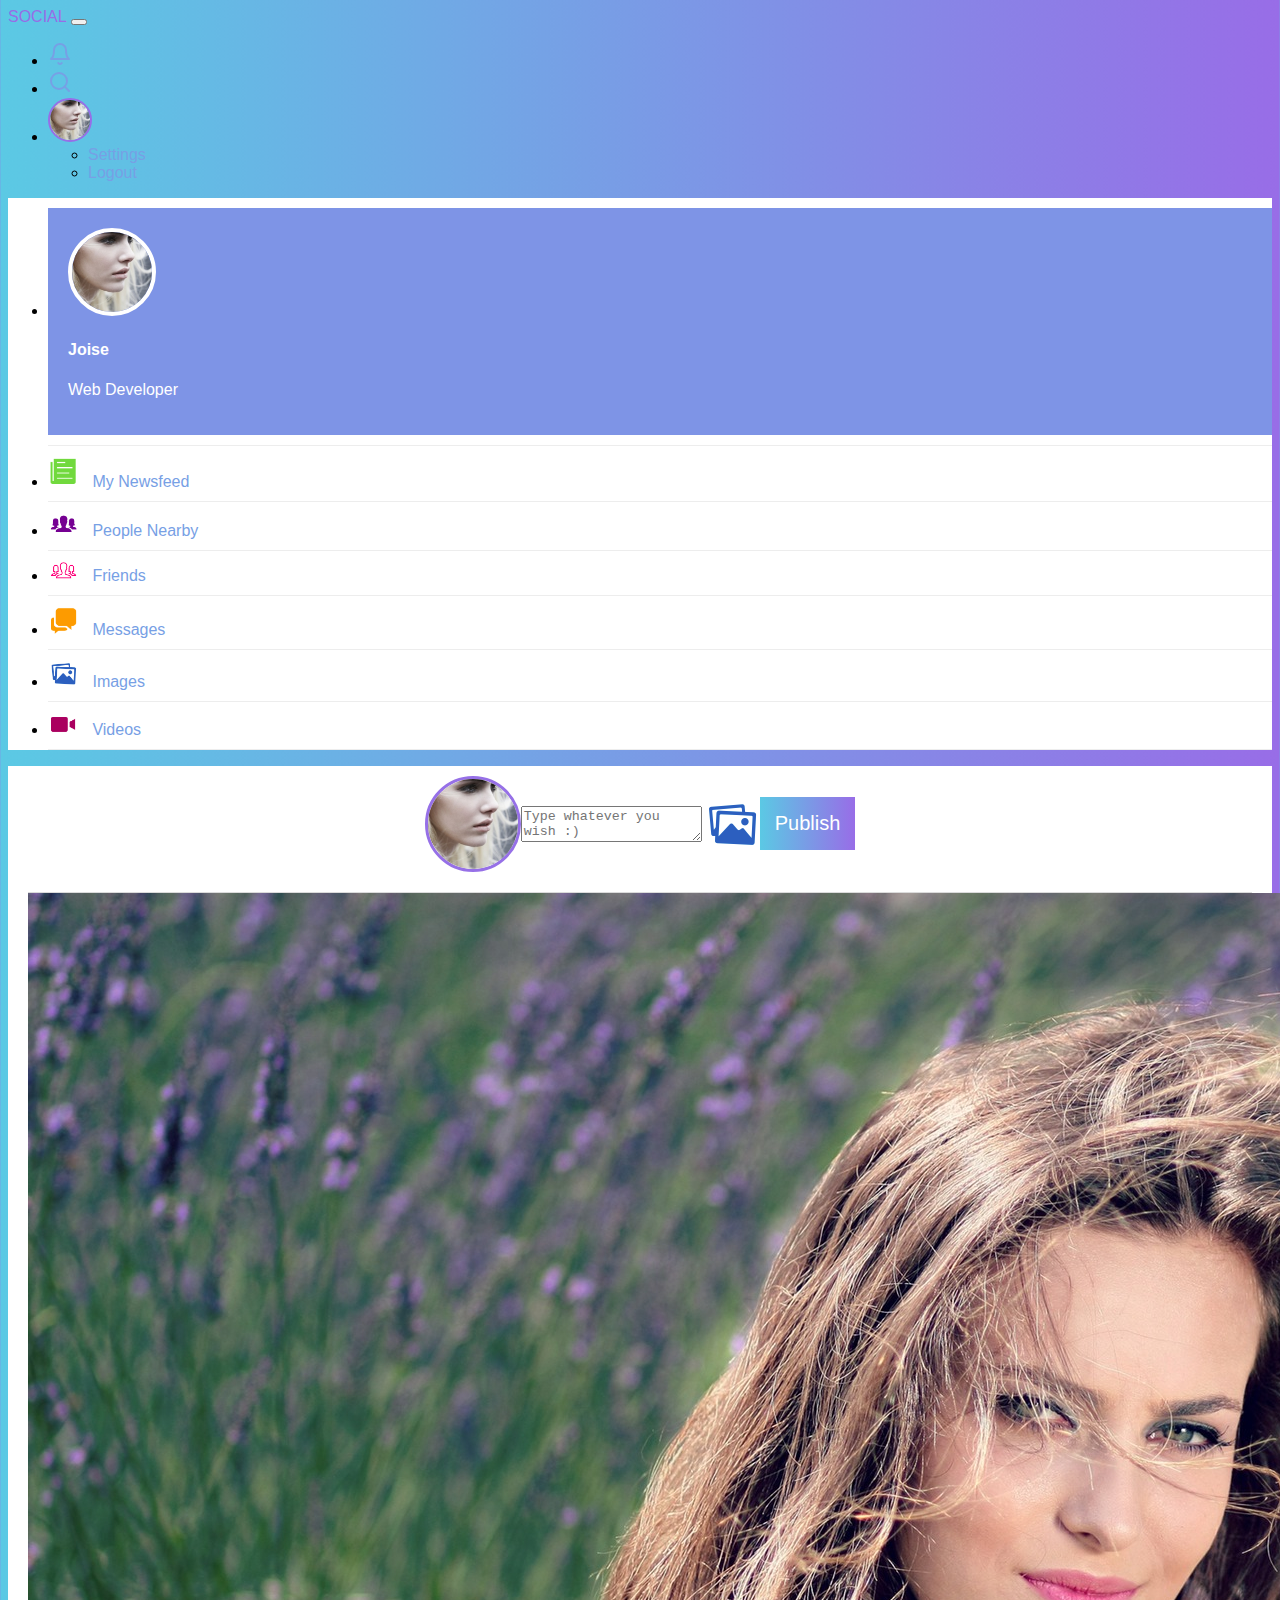
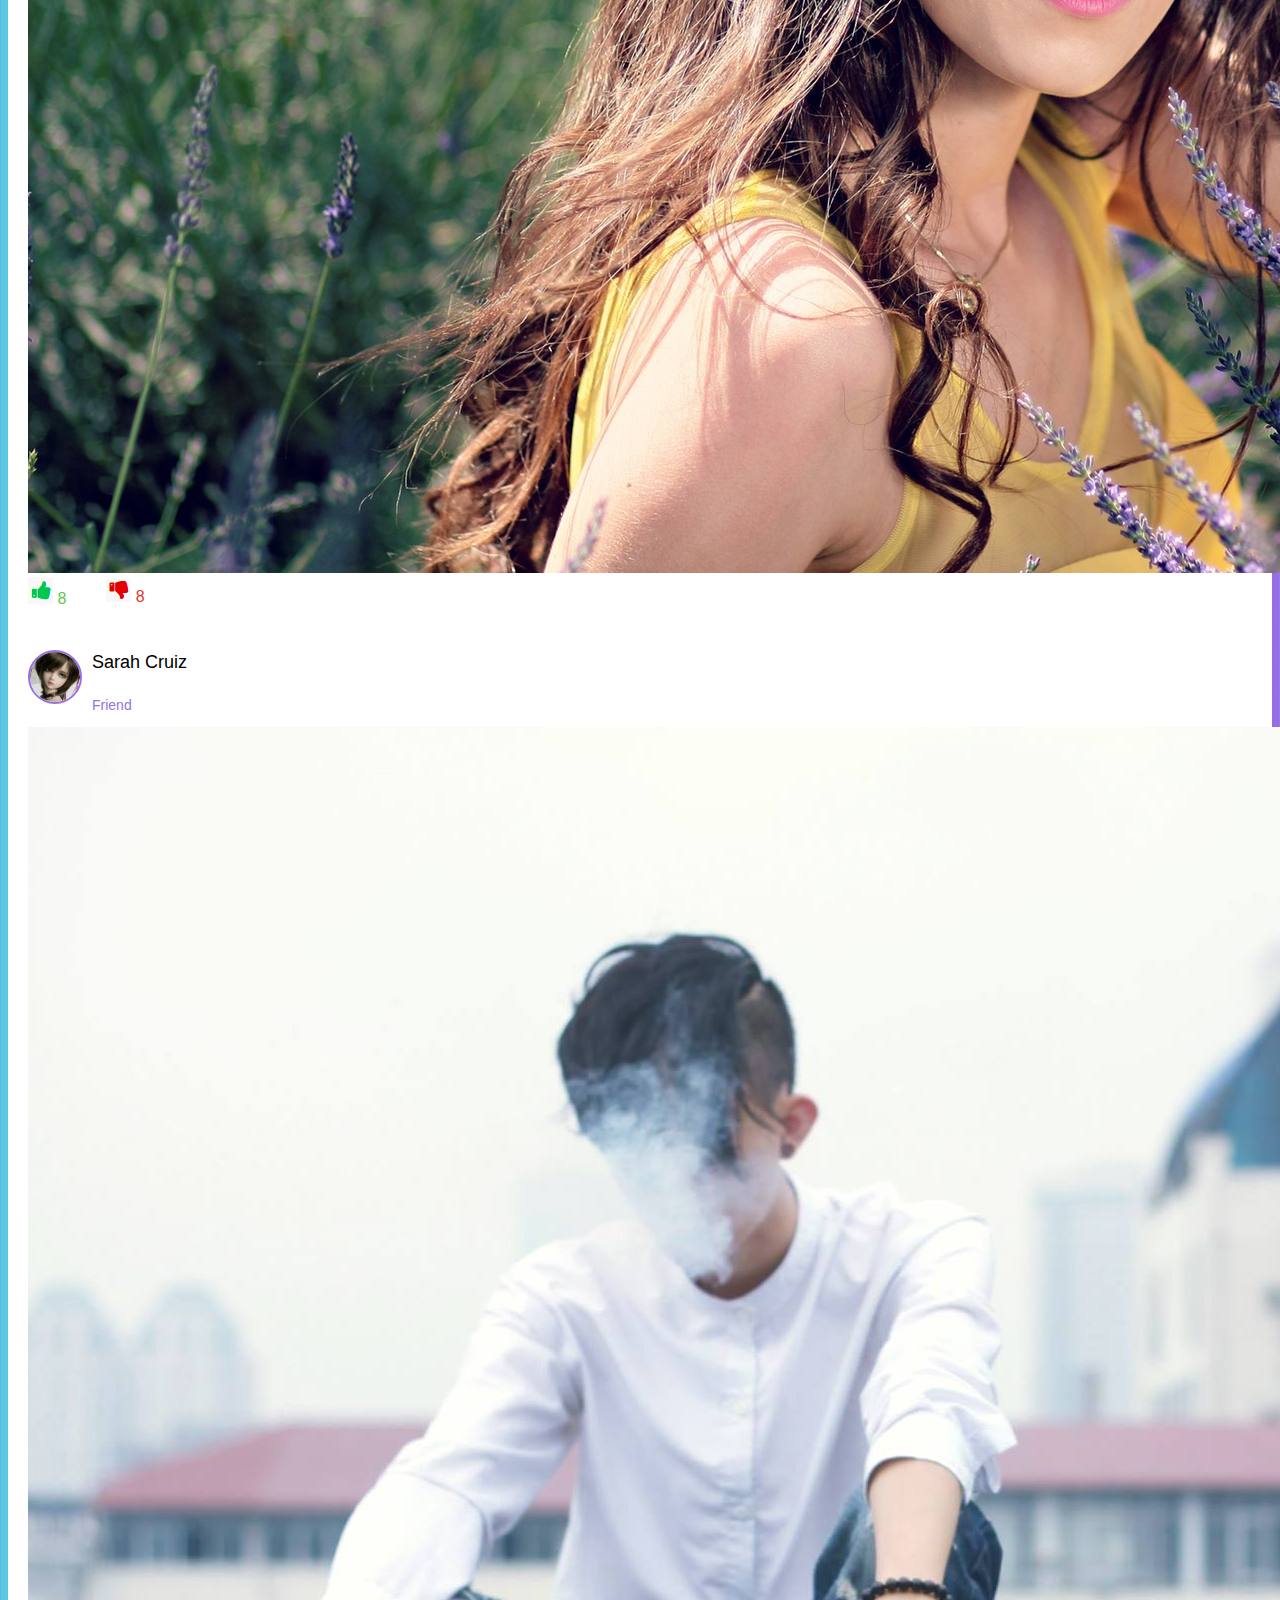
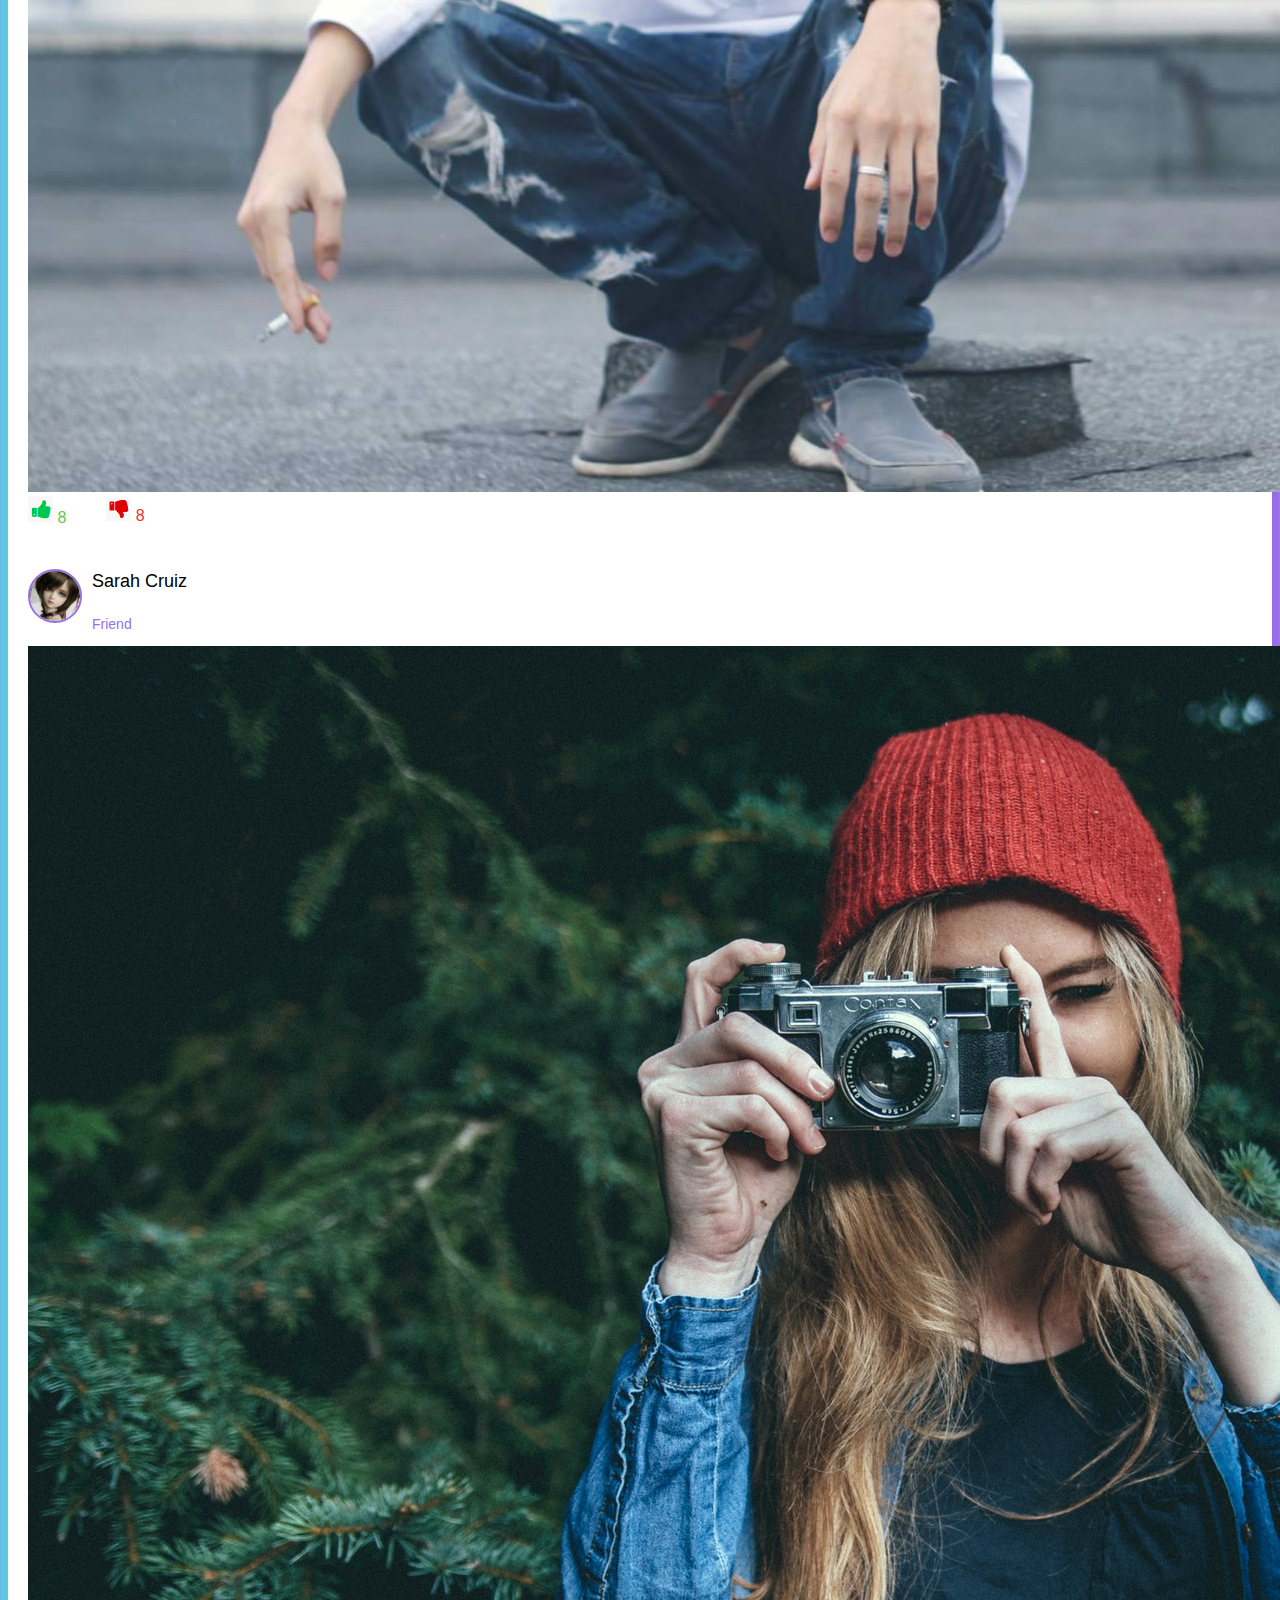
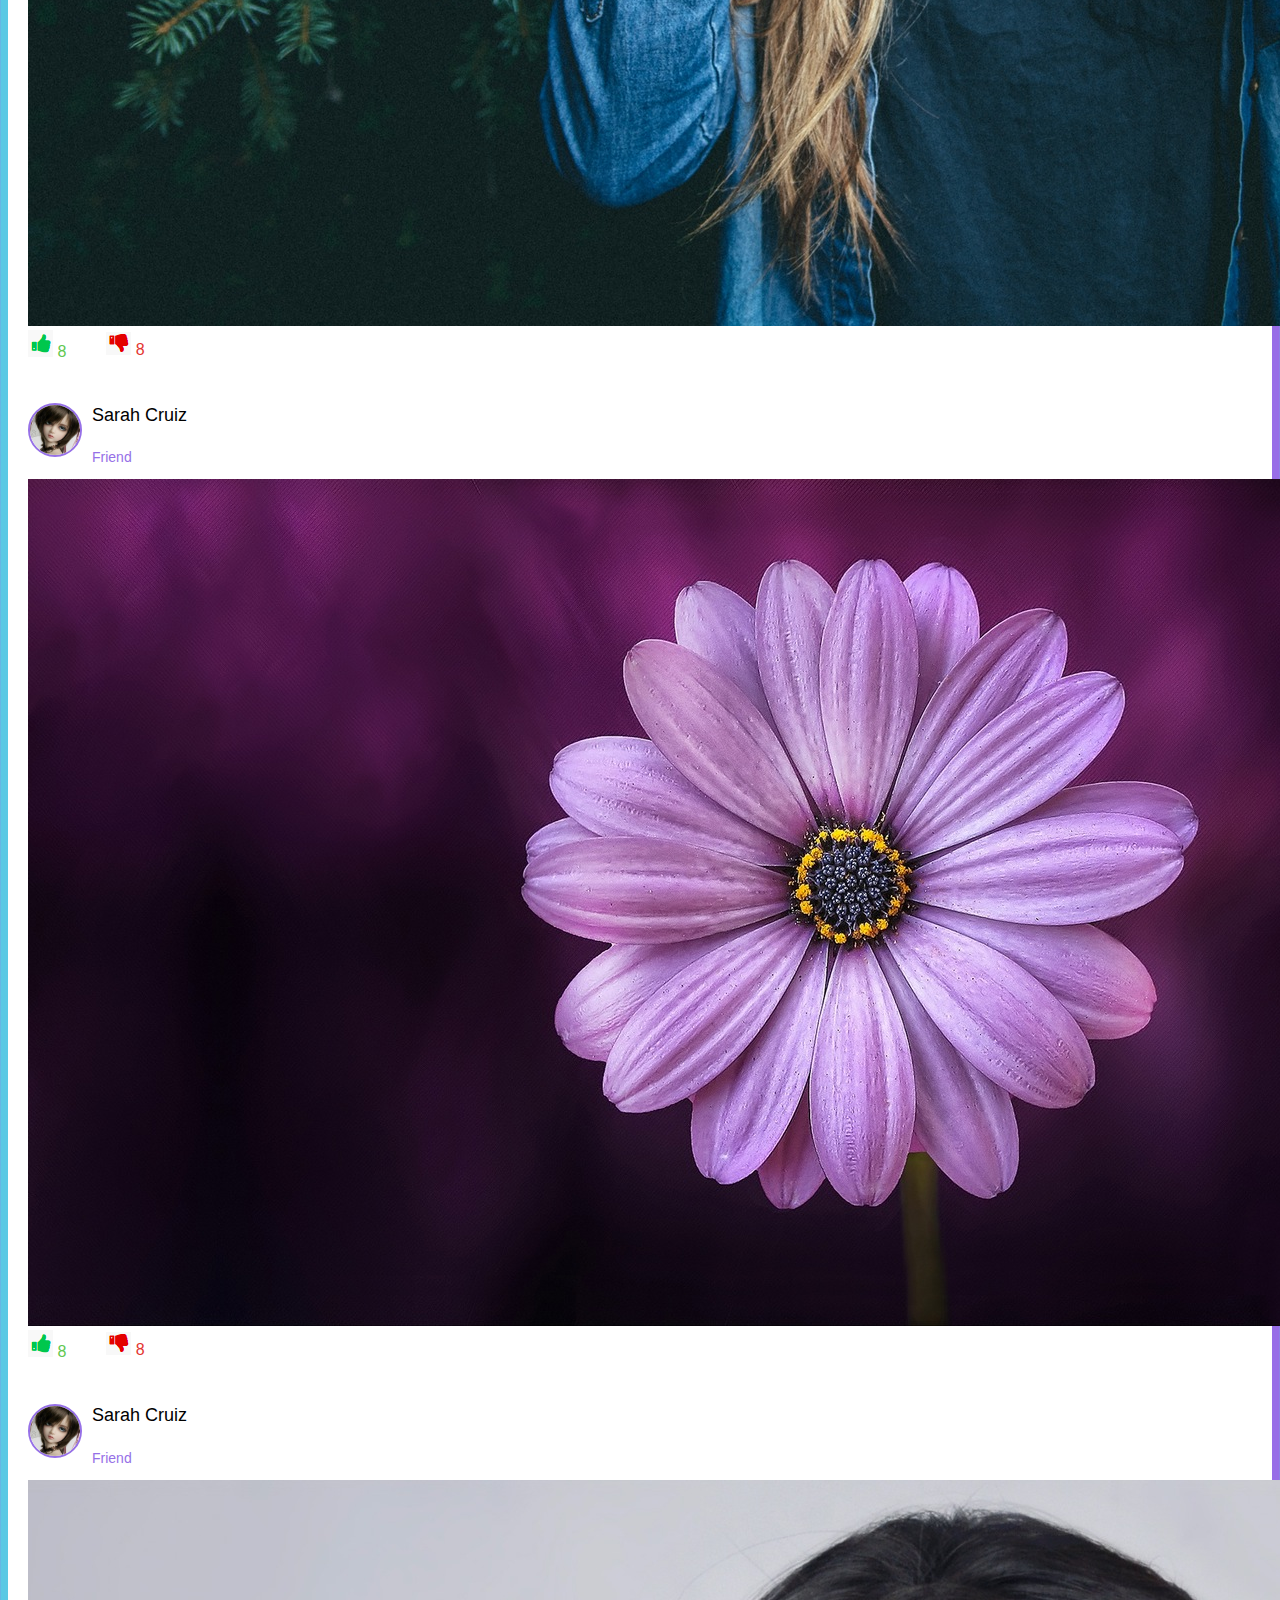
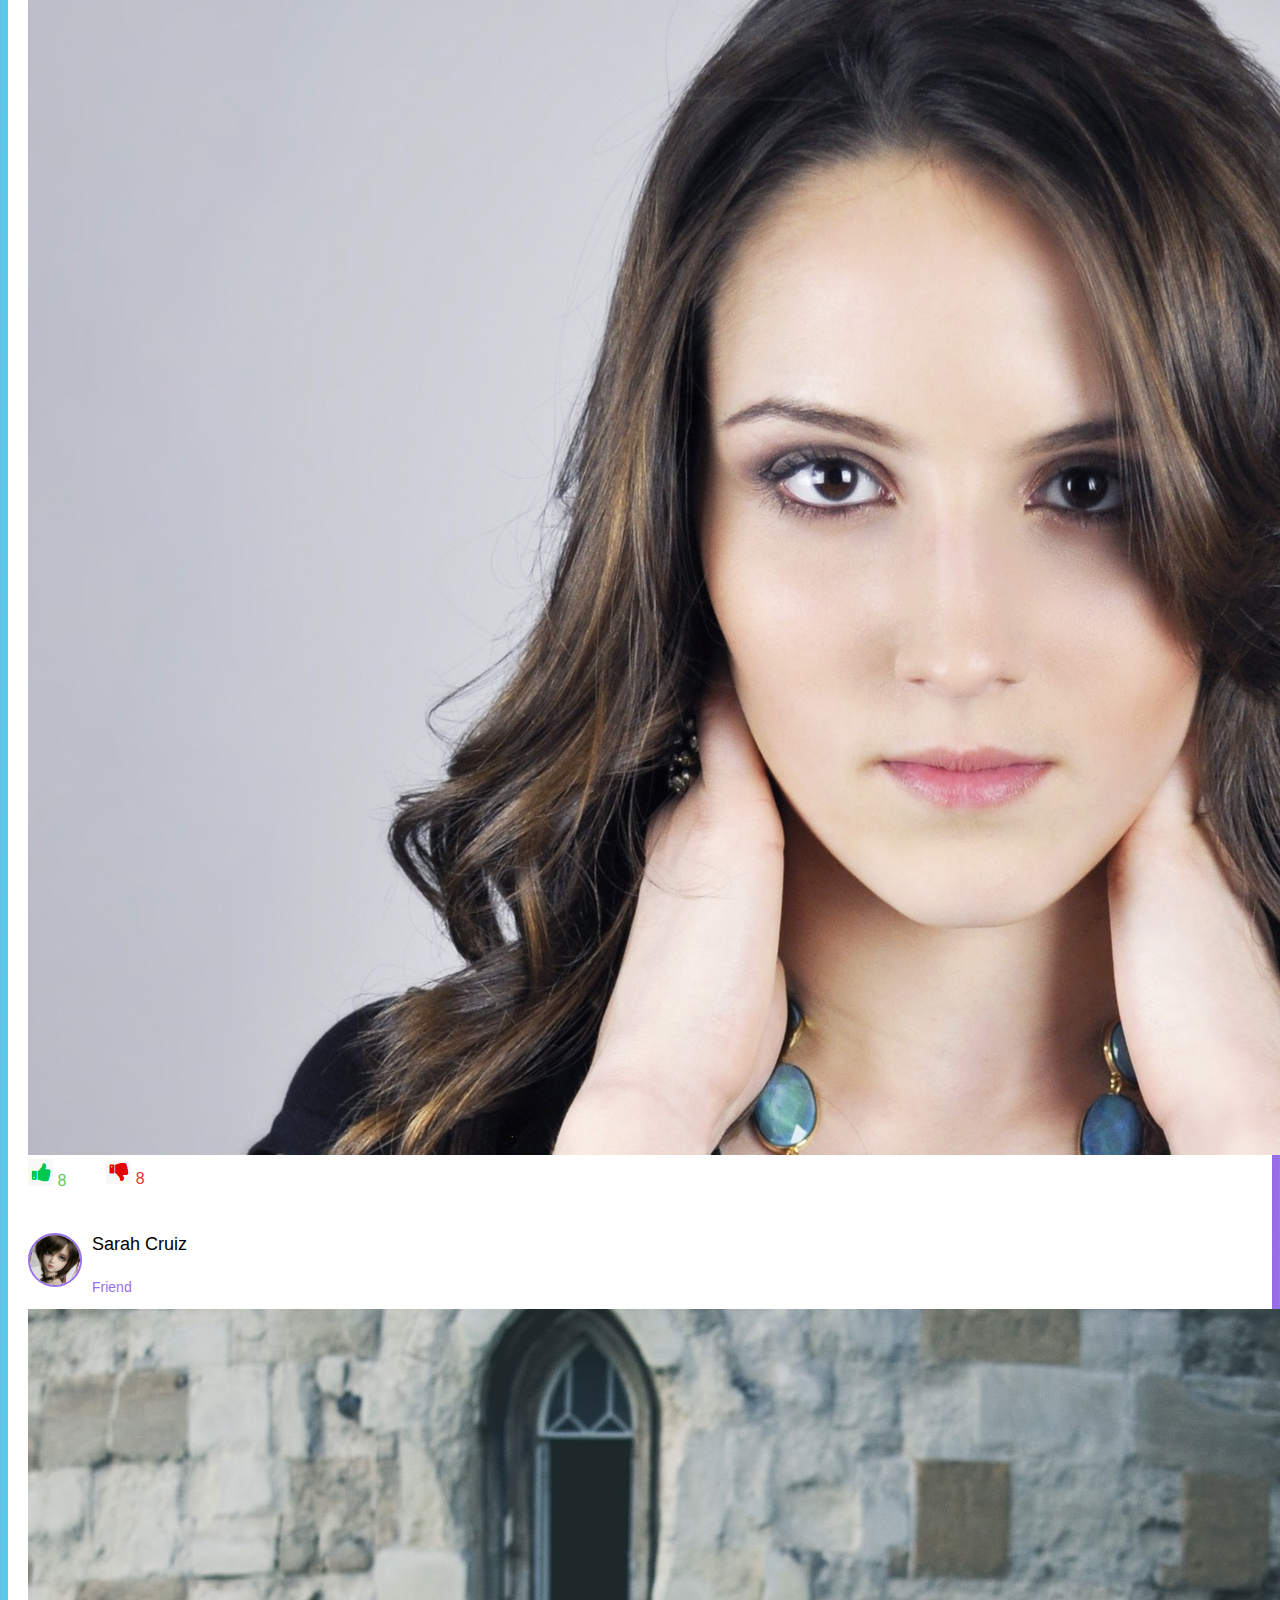
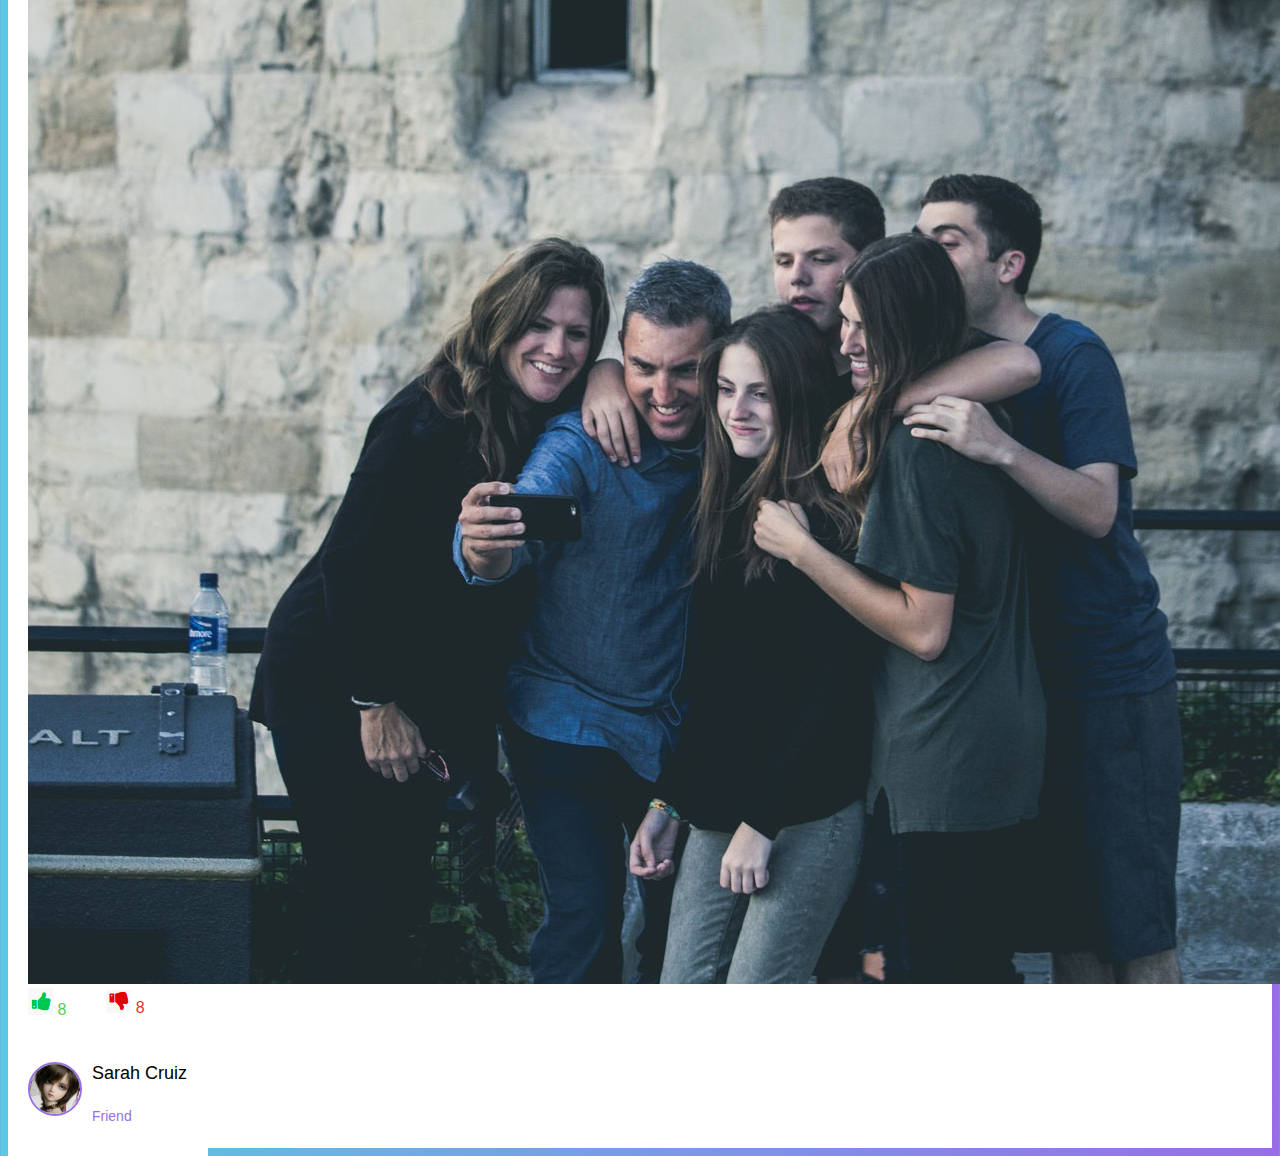
==== index.html @ 883dfa6e "Design part is completed" ====
<!DOCTYPE html>
<html lang="en">
  <head>
    <meta charset="UTF-8" />
    <meta http-equiv="X-UA-Compatible" content="IE=edge" />
    <meta name="viewport" content="width=device-width, initial-scale=1.0" />
    <title>Social Media App || Landing Page</title>
    <link
      href="https://cdn.jsdelivr.net/npm/bootstrap@5.0.2/dist/css/bootstrap.min.css"
      rel="stylesheet"
      integrity="sha384-EVSTQN3/azprG1Anm3QDgpJLIm9Nao0Yz1ztcQTwFspd3yD65VohhpuuCOmLASjC"
      crossorigin="anonymous"
    />
    <link rel="stylesheet" href="./css/styles.css" />
  </head>
  <body id="timeline">
    <!-- ========================= -->
    <!-- NAVBAR STARTS -->
    <!-- ========================= -->
    <nav class="navbar navbar-expand-lg navbar-light bg-light">
      <div class="container">
        <a class="navbar-brand" href="#">SOCIAL</a>
        <button
          class="navbar-toggler"
          type="button"
          data-bs-toggle="collapse"
          data-bs-target="#navbarNav"
          aria-controls="navbarNav"
          aria-expanded="false"
          aria-label="Toggle navigation"
        >
          <span class="navbar-toggler-icon"></span>
        </button>
        <div
          class="collapse navbar-collapse justify-content-end"
          id="navbarNav"
        >
          <ul class="navbar-nav align-items-center">
            <li class="nav-item">
              <a class="nav-link active" aria-current="page" href="#">
                <svg
                  xmlns="http://www.w3.org/2000/svg"
                  width="24"
                  height="24"
                  viewBox="0 0 24 24"
                  fill="none"
                  stroke="currentColor"
                  stroke-width="2"
                  stroke-linecap="round"
                  stroke-linejoin="round"
                  class="feather feather-bell"
                >
                  <path d="M18 8A6 6 0 0 0 6 8c0 7-3 9-3 9h18s-3-2-3-9"></path>
                  <path d="M13.73 21a2 2 0 0 1-3.46 0"></path>
                </svg>
              </a>
            </li>
            <li class="nav-item">
              <a class="nav-link active" aria-current="page" href="#">
                <svg
                  xmlns="http://www.w3.org/2000/svg"
                  width="24"
                  height="24"
                  viewBox="0 0 24 24"
                  fill="none"
                  stroke="currentColor"
                  stroke-width="2"
                  stroke-linecap="round"
                  stroke-linejoin="round"
                  class="feather feather-search"
                >
                  <circle cx="11" cy="11" r="8"></circle>
                  <line x1="21" y1="21" x2="16.65" y2="16.65"></line>
                </svg>
              </a>
            </li>
            <li class="nav-item dropdown">
              <a
                class="nav-link"
                href="#"
                id="navbarDropdown"
                role="button"
                data-bs-toggle="dropdown"
                aria-expanded="false"
              >
                <img src="./img/user-1.jpg" alt="" class="nav-user-img">
              </a>
              <ul class="dropdown-menu" aria-labelledby="navbarDropdown">
                <li><a class="dropdown-item" href="#">Settings</a></li>
                <li><a class="dropdown-item" href="./login.html">Logout</a></li>
              </ul>
            </li>
          </ul>
        </div>
      </div>
    </nav>
    <!-- ========================= -->
    <!-- NAVBAR ENDS -->
    <!-- ========================= -->
    <div class="container mt-3">
      <div class="row">
        <div class="col-md-3">
          <!-- ========================= -->
          <!-- SIDEBAR STARTS -->
          <!-- ========================= -->
          <div class="sidebar">
            <ul class="nav flex-column">
              <li class="nav-item pt-0">
                <div class="user-info d-flex">
                  <img src="./img/user-1.jpg" alt="" />
                  <div class="details">
                    <h4 class="name">Joise</h4>
                    <p class="subtitle">Web Developer</p>
                  </div>
                </div>
              </li>
              <li class="nav-item">
                <a class="nav-link" aria-current="page" href="#">
                  <img src="./img/menu.png" alt="" />
                  My Newsfeed
                </a>
              </li>
              <li class="nav-item">
                <a class="nav-link" aria-current="page" href="#">
                  <img src="./img/near.png" alt="" />
                  People Nearby
                </a>
              </li>
              <li class="nav-item">
                <a class="nav-link" aria-current="page" href="#">
                  <img src="./img/friends.png" alt="" />
                  Friends
                </a>
              </li>
              <li class="nav-item">
                <a class="nav-link" aria-current="page" href="#">
                  <img src="./img/chat.png" alt="" />
                  Messages
                </a>
              </li>
              <li class="nav-item">
                <a class="nav-link" aria-current="page" href="#">
                  <img src="./img/photos.png" alt="" />
                  Images
                </a>
              </li>
              <li class="nav-item">
                <a class="nav-link" aria-current="page" href="#">
                  <img src="./img/videos.png" alt="" />
                  Videos
                </a>
              </li>
            </ul>
          </div>
          <!-- ========================= -->
          <!-- SIDEBAR ENDS -->
          <!-- ========================= -->
        </div>
        <div class="col-md-6">
          <!-- ========================= -->
          <!-- TIMELINE STARTS -->
          <!-- ========================= -->
          <div class="timeline">
            <div class="row">
              <div class="col-12">
                <form class="post-form">
                  <div class="user-info-outer">
                    <img src="./img/user-1.jpg" alt="" class="user-image" />
                    <textarea
                      name="post-message"
                      class="form-control mx-3"
                      placeholder="Type whatever you wish :)"
                    ></textarea>
                    <img src="./img/photos.png" alt="" class="me-3" />
                    <a href="#" class="btn btn-global rounded-pill">Publish</a>
                  </div>
                </form>
              </div>
            </div>
            <div class="row">
              <div class="col-12 col-sm-6">
                <div class="card mt-4">
                  <img src="./img/1.jpg" class="card-img-top" alt="..." />
                  <div class="card-body">
                    <div class="top">
                      <div class="likes">
                        <img src="./img/like.png" alt="" />
                        <span>8</span>
                      </div>
                      <div class="dislikes">
                        <img src="./img/dislike.png" alt="" />
                        <span>8</span>
                      </div>
                    </div>
                    <div class="inner">
                      <img src="./img/user-2.jpg" alt="" class="user-image" />
                      <div class="user-details">
                        <h4 class="name mb-0">Sarah Cruiz</h4>
                        <p class="mb-0">Friend</p>
                      </div>
                    </div>
                  </div>
                </div>
              </div>
              <div class="col-12 col-sm-6">
                <div class="card mt-4">
                  <img src="./img/2.jpg" class="card-img-top" alt="..." />
                  <div class="card-body">
                    <div class="top">
                      <div class="likes">
                        <img src="./img/like.png" alt="" />
                        <span>8</span>
                      </div>
                      <div class="dislikes">
                        <img src="./img/dislike.png" alt="" />
                        <span>8</span>
                      </div>
                    </div>
                    <div class="inner">
                      <img src="./img/user-2.jpg" alt="" class="user-image" />
                      <div class="user-details">
                        <h4 class="name mb-0">Sarah Cruiz</h4>
                        <p class="mb-0">Friend</p>
                      </div>
                    </div>
                  </div>
                </div>
              </div>
              <div class="col-12 col-sm-6">
                <div class="card mt-4">
                  <img src="./img/3.jpg" class="card-img-top" alt="..." />
                  <div class="card-body">
                    <div class="top">
                      <div class="likes">
                        <img src="./img/like.png" alt="" />
                        <span>8</span>
                      </div>
                      <div class="dislikes">
                        <img src="./img/dislike.png" alt="" />
                        <span>8</span>
                      </div>
                    </div>
                    <div class="inner">
                      <img src="./img/user-2.jpg" alt="" class="user-image" />
                      <div class="user-details">
                        <h4 class="name mb-0">Sarah Cruiz</h4>
                        <p class="mb-0">Friend</p>
                      </div>
                    </div>
                  </div>
                </div>
              </div>
              <div class="col-12 col-sm-6">
                <div class="card mt-4">
                  <img src="./img/4.jpg" class="card-img-top" alt="..." />
                  <div class="card-body">
                    <div class="top">
                      <div class="likes">
                        <img src="./img/like.png" alt="" />
                        <span>8</span>
                      </div>
                      <div class="dislikes">
                        <img src="./img/dislike.png" alt="" />
                        <span>8</span>
                      </div>
                    </div>
                    <div class="inner">
                      <img src="./img/user-2.jpg" alt="" class="user-image" />
                      <div class="user-details">
                        <h4 class="name mb-0">Sarah Cruiz</h4>
                        <p class="mb-0">Friend</p>
                      </div>
                    </div>
                  </div>
                </div>
              </div>
              <div class="col-12 col-sm-6">
                <div class="card mt-4">
                  <img src="./img/5.jpg" class="card-img-top" alt="..." />
                  <div class="card-body">
                    <div class="top">
                      <div class="likes">
                        <img src="./img/like.png" alt="" />
                        <span>8</span>
                      </div>
                      <div class="dislikes">
                        <img src="./img/dislike.png" alt="" />
                        <span>8</span>
                      </div>
                    </div>
                    <div class="inner">
                      <img src="./img/user-2.jpg" alt="" class="user-image" />
                      <div class="user-details">
                        <h4 class="name mb-0">Sarah Cruiz</h4>
                        <p class="mb-0">Friend</p>
                      </div>
                    </div>
                  </div>
                </div>
              </div>
              <div class="col-12 col-sm-6">
                <div class="card mt-4">
                  <img src="./img/6.jpg" class="card-img-top" alt="..." />
                  <div class="card-body">
                    <div class="top">
                      <div class="likes">
                        <img src="./img/like.png" alt="" />
                        <span>8</span>
                      </div>
                      <div class="dislikes">
                        <img src="./img/dislike.png" alt="" />
                        <span>8</span>
                      </div>
                    </div>
                    <div class="inner">
                      <img src="./img/user-2.jpg" alt="" class="user-image" />
                      <div class="user-details">
                        <h4 class="name mb-0">Sarah Cruiz</h4>
                        <p class="mb-0">Friend</p>
                      </div>
                    </div>
                  </div>
                </div>
              </div>
            </div>
          </div>
          <!-- ========================= -->
          <!-- SIDEBAR ENDS -->
          <!-- ========================= -->
        </div>
        <div class="col-md-3 bg-white">
          <!-- ========================= -->
          <!-- FOLLOW STARTS -->
          <!-- ========================= -->
          <div class="follow">
            <div class="follow-user mb-4">
              <img src="./img/user-3.jpg" alt="" class="user-image" />
              <div class="user-details">
                <h4 class="name mb-0">Diana Amber</h4>
                <p class="mb-0">Add Friend</p>
              </div>
            </div>
            <div class="follow-user mb-4">
              <img src="./img/user-4.jpg" alt="" class="user-image" />
              <div class="user-details">
                <h4 class="name mb-0">Cris Haris</h4>
                <p class="mb-0">Add Friend</p>
              </div>
            </div>
            <div class="follow-user mb-4">
              <img src="./img/user-5.jpg" alt="" class="user-image" />
              <div class="user-details">
                <h4 class="name mb-0">Brian Walton</h4>
                <p class="mb-0">Add Friend</p>
              </div>
            </div>
            <div class="follow-user mb-4">
              <img src="./img/user-6.jpg" alt="" class="user-image" />
              <div class="user-details">
                <h4 class="name mb-0">Olivia Steward</h4>
                <p class="mb-0">Add Friend</p>
              </div>
            </div>
            <div class="follow-user mb-4">
              <img src="./img/user-7.jpg" alt="" class="user-image" />
              <div class="user-details">
                <h4 class="name mb-0">Sophia Page</h4>
                <p class="mb-0">Add Friend</p>
              </div>
            </div>
          </div>
          <!-- ========================= -->
          <!-- FOLLOW ENDS -->
          <!-- ========================= -->
        </div>
      </div>
    </div>

    <script src="https://cdn.jsdelivr.net/npm/bootstrap@5.0.2/dist/js/bootstrap.bundle.min.js" integrity="sha384-MrcW6ZMFYlzcLA8Nl+NtUVF0sA7MsXsP1UyJoMp4YLEuNSfAP+JcXn/tWtIaxVXM" crossorigin="anonymous"></script>
  </body>
</html>
---- css/styles.css ----
/* ================================= */
/* GLOBAL STYLES STARTS */
/* ================================= */

html,
body {
  font-family: "Poppins", sans-serif;
  scroll-behavior: smooth;
}

h1,
h2,
h3,
h4,
h5,
h6 {
  font-family: "Poppins", sans-serif;
  font-weight: 600;
}

a {
  color: #77a0e5;
  font-family: "Poppins", sans-serif;
  text-decoration: none;
}

.btn-global {
  background-image: linear-gradient(to right, #5bc9e4, #986de7);
  color: #fff;
  border: none;
  padding: 15px;
  font-size: 20px;
  border-radius: 0;
  transition: ease-in-out all 0.5s;
}

.form-heading {
  font-size: 30px;
}

.border-custom {
  border: none;
  border-bottom: 1px solid;
}

input,
textarea {
  outline: none;
  box-shadow: none !important;
}

input:focus {
  outline: none !important;
}

/* ================================= */
/* NAVBAR STYLES STARTS */
/* ================================= */

.nav-user-img {
  max-width: 40px;
  border: 2px solid #976ee7;
  border-radius: 100%;
}

.navbar-light .navbar-brand {
  color: rgb(151 109 231);
}

/* ================================= */
/* LOGIN AND SIGNUP PAGE STYLES STARTS */
/* ================================= */

#login,
#signup,
#timeline {
  background-image: linear-gradient(to right, #5bc9e4, #986de7);
  min-height: 100vh;
}

#login .login-form,
#signup .signup-form {
  display: flex;
  width: 100%;
  justify-content: center;
  align-items: center;
  min-height: 100vh;
}

#login .login-form .form-inner,
#signup .signup-form .form-inner {
  width: 100%;
}

/* ================================= */
/* TIMELINE PAGE STYLES STARTS */
/* ================================= */

#timeline .sidebar {
  background-color: #fff;
}

#timeline .sidebar .nav-item img {
  max-width: 30px;
  margin-right: 10px;
}

#timeline .sidebar .nav-item {
  border-bottom: 1px solid #ededed;
  padding: 10px 0;
}

#timeline .sidebar .nav-item .user-info {
  justify-content: center;
  color: #fff;
  background: #7e94e6;
  padding: 20px;
  align-items: center;
}

#timeline .sidebar .nav-item .user-info img {
  min-width: 80px;
  min-height: 80px;
  border-radius: 100%;
  border: 4px solid #fff;
}

#timeline .timeline {
  background: #fff;
  padding: 10px 20px;
}

#timeline .timeline .user-info-outer {
  display: flex;
  justify-content: center;
  align-items: center;
}

#timeline .timeline .post-form {
  padding-bottom: 20px;
  border-bottom: 1px solid #dbdbdb;
}

#timeline .timeline .post-form .user-image {
  max-width: 90px;
  max-height: 90px;
  border-radius: 100%;
  border: 3px solid #9670e7;
}

#timeline .timeline .post-form textarea {
  max-height: 50px;
}

#timeline .timeline .card .card-body .top {
  display: flex;
  align-items: center;
  margin-bottom: 20px;
}

#timeline .timeline .card .card-body .top .likes {
  margin-right: 40px;
  color: #61c84f;
}

#timeline .timeline .card .card-body .top .dislikes {
  color: #e43631;
}

#timeline .timeline .card .card-body .inner {
  display: flex;
  align-items: center;
}

#timeline .timeline .card .card-body img.user-image {
  max-width: 50px;
  max-height: 50px;
  border-radius: 100%;
  border: 2px solid #9670e7;
  margin-right: 10px;
}

#timeline .timeline .card .card-body .user-details .name {
  font-size: 18px;
  font-weight: 500;
}

#timeline .timeline .card .card-body .user-details p {
  font-size: 14px;
  font-weight: 500;
  color: #9670e7;
}

#timeline .follow {
  background: #fff;
  padding: 20px 10px;
  position: fixed;
  min-height: 100vh;
}

#timeline .follow .follow-user {
  display: flex;
  align-items: center;
}

#timeline .follow .follow-user img.user-image {
  max-width: 50px;
  max-height: 50px;
  border-radius: 100%;
  border: 2px solid #9670e7;
  margin-right: 10px;
}

#timeline .follow .follow-user .name {
  font-size: 18px;
  font-weight: 500;
}

#timeline .follow .follow-user p {
  font-size: 14px;
  font-weight: 500;
  color: #9670e7;
  cursor: pointer;
}
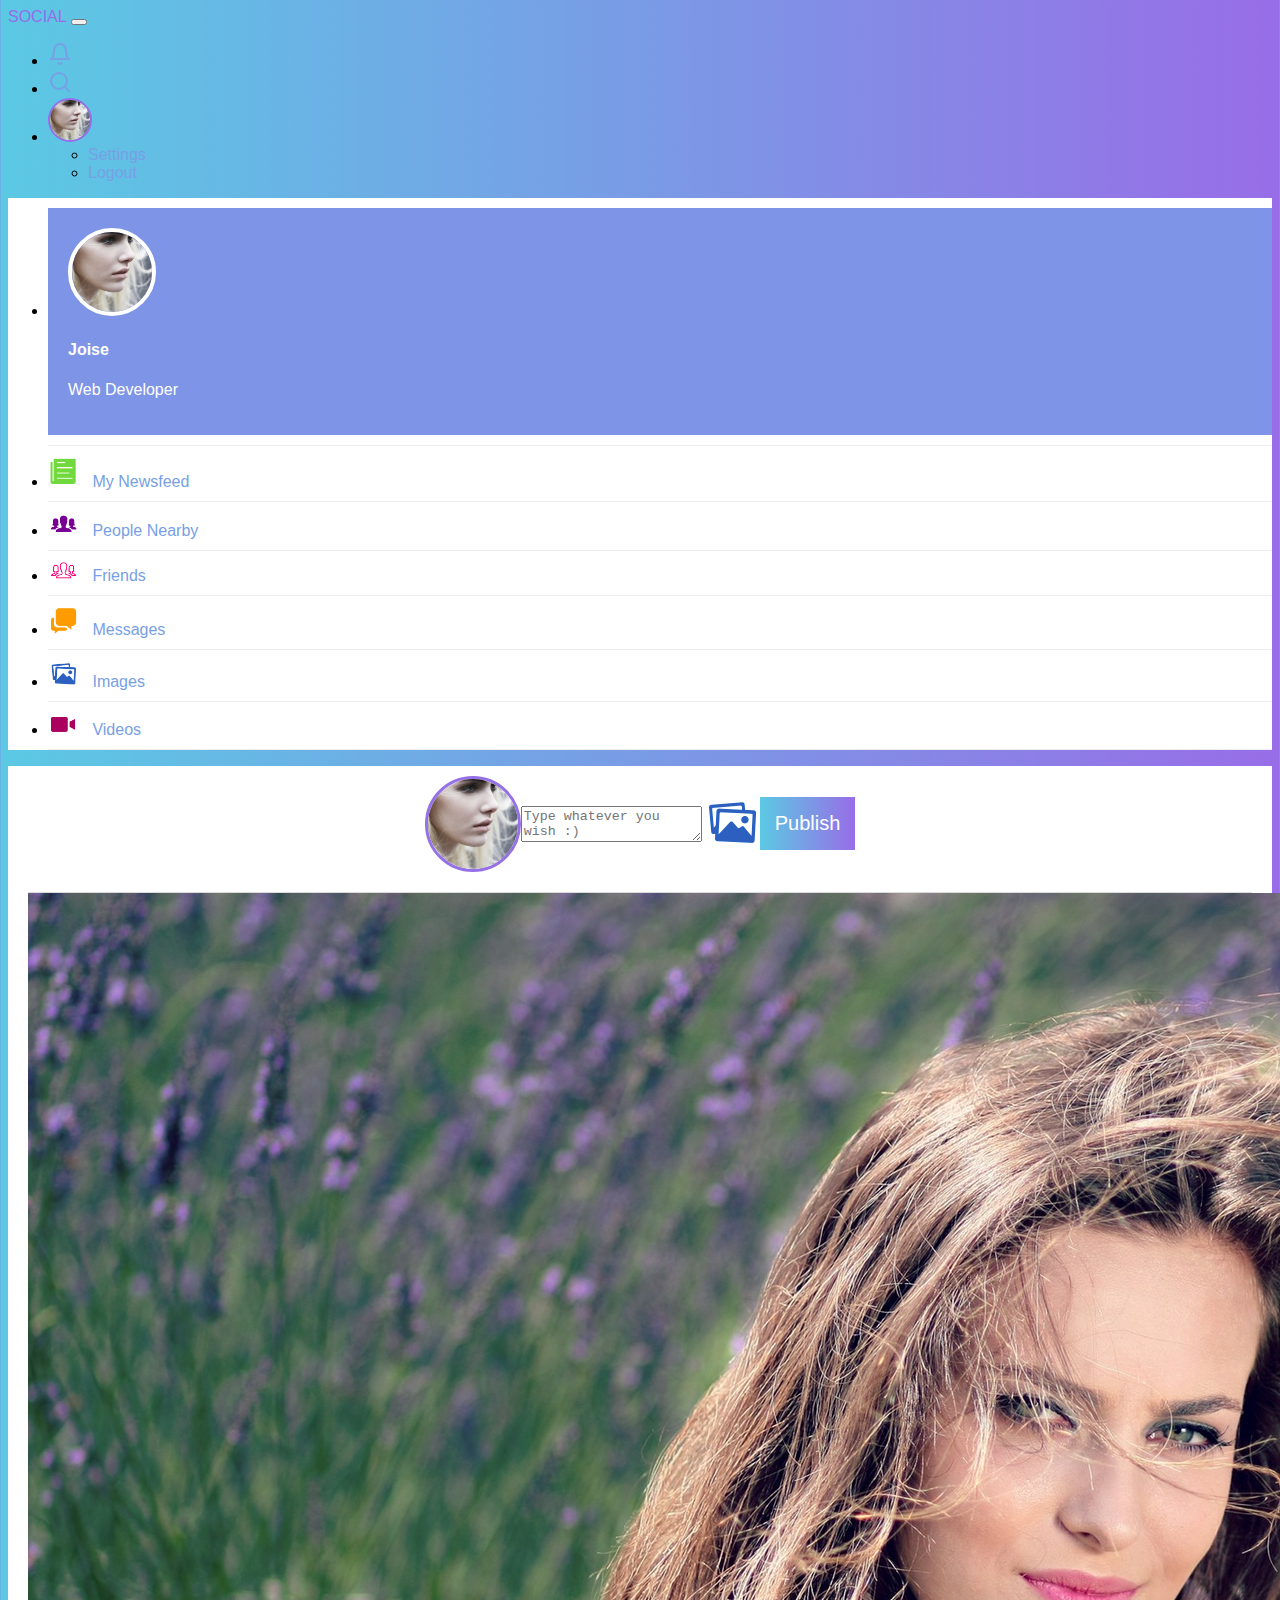
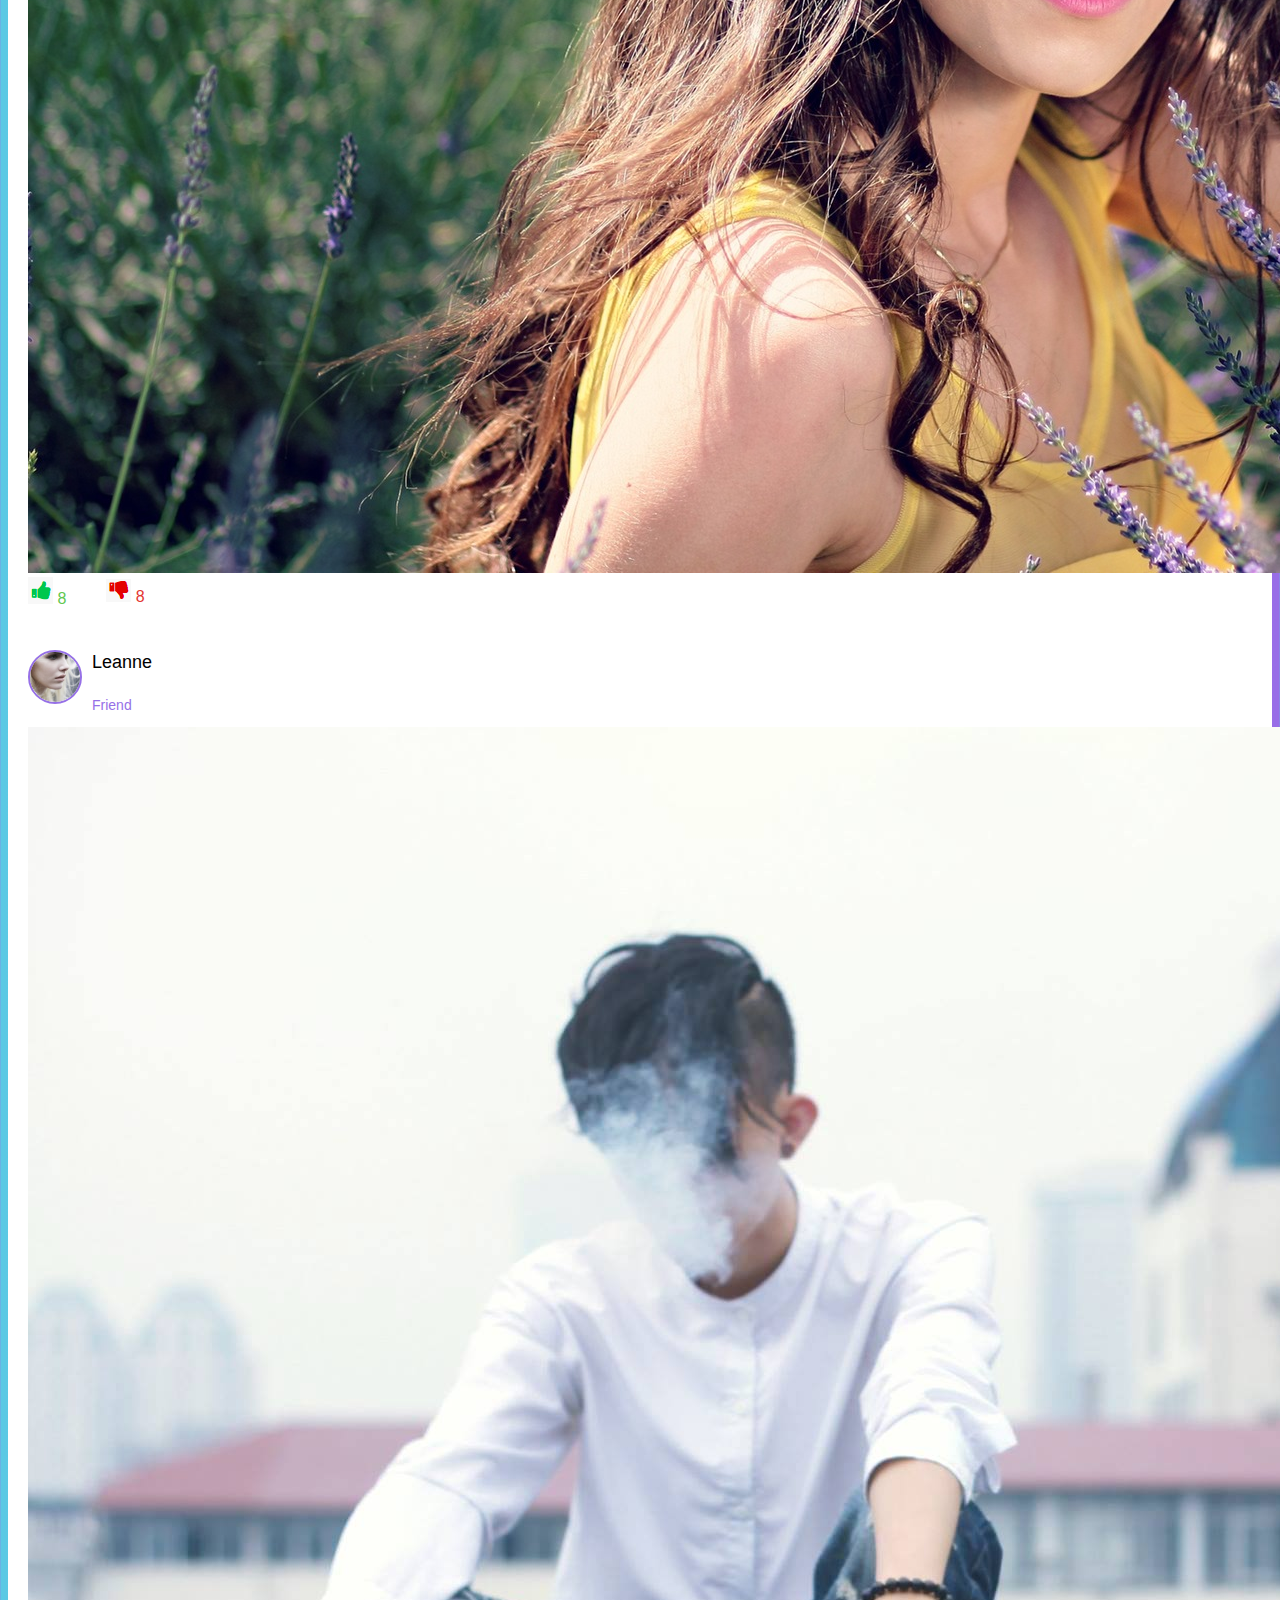
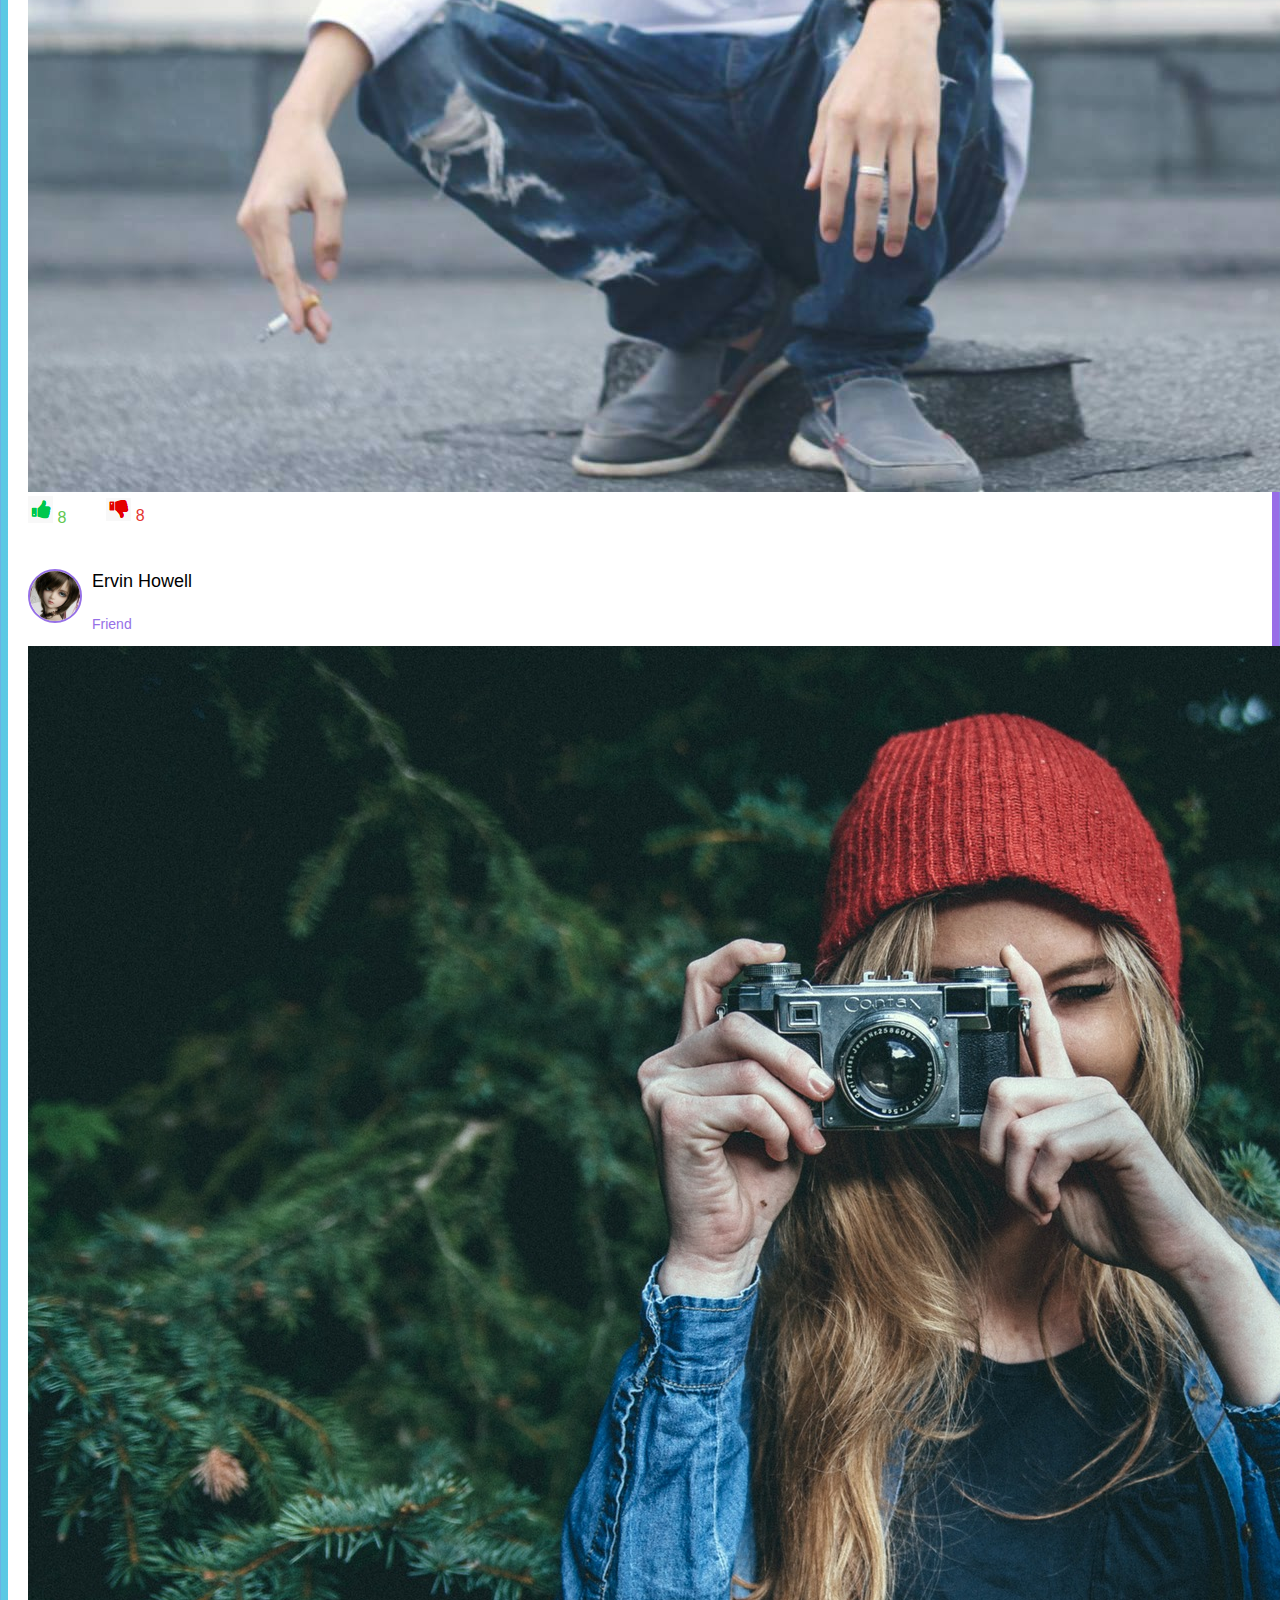
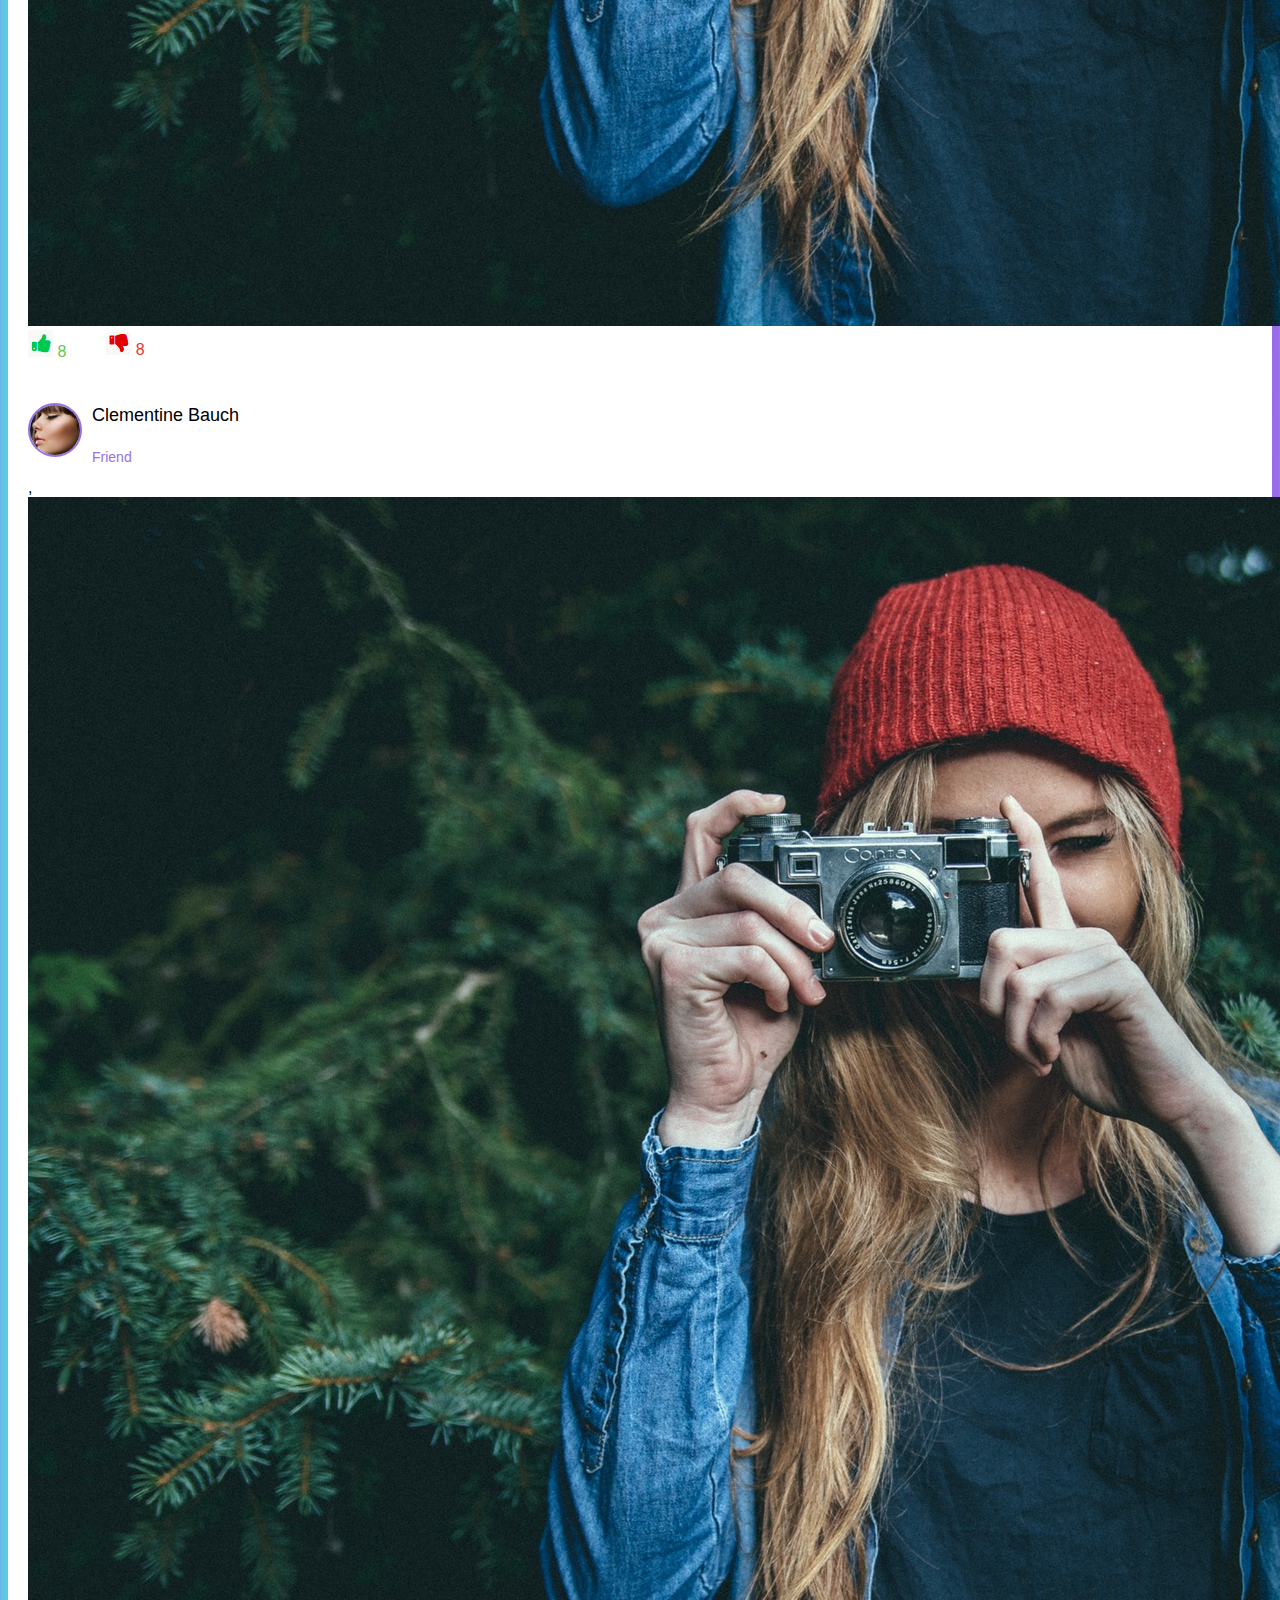
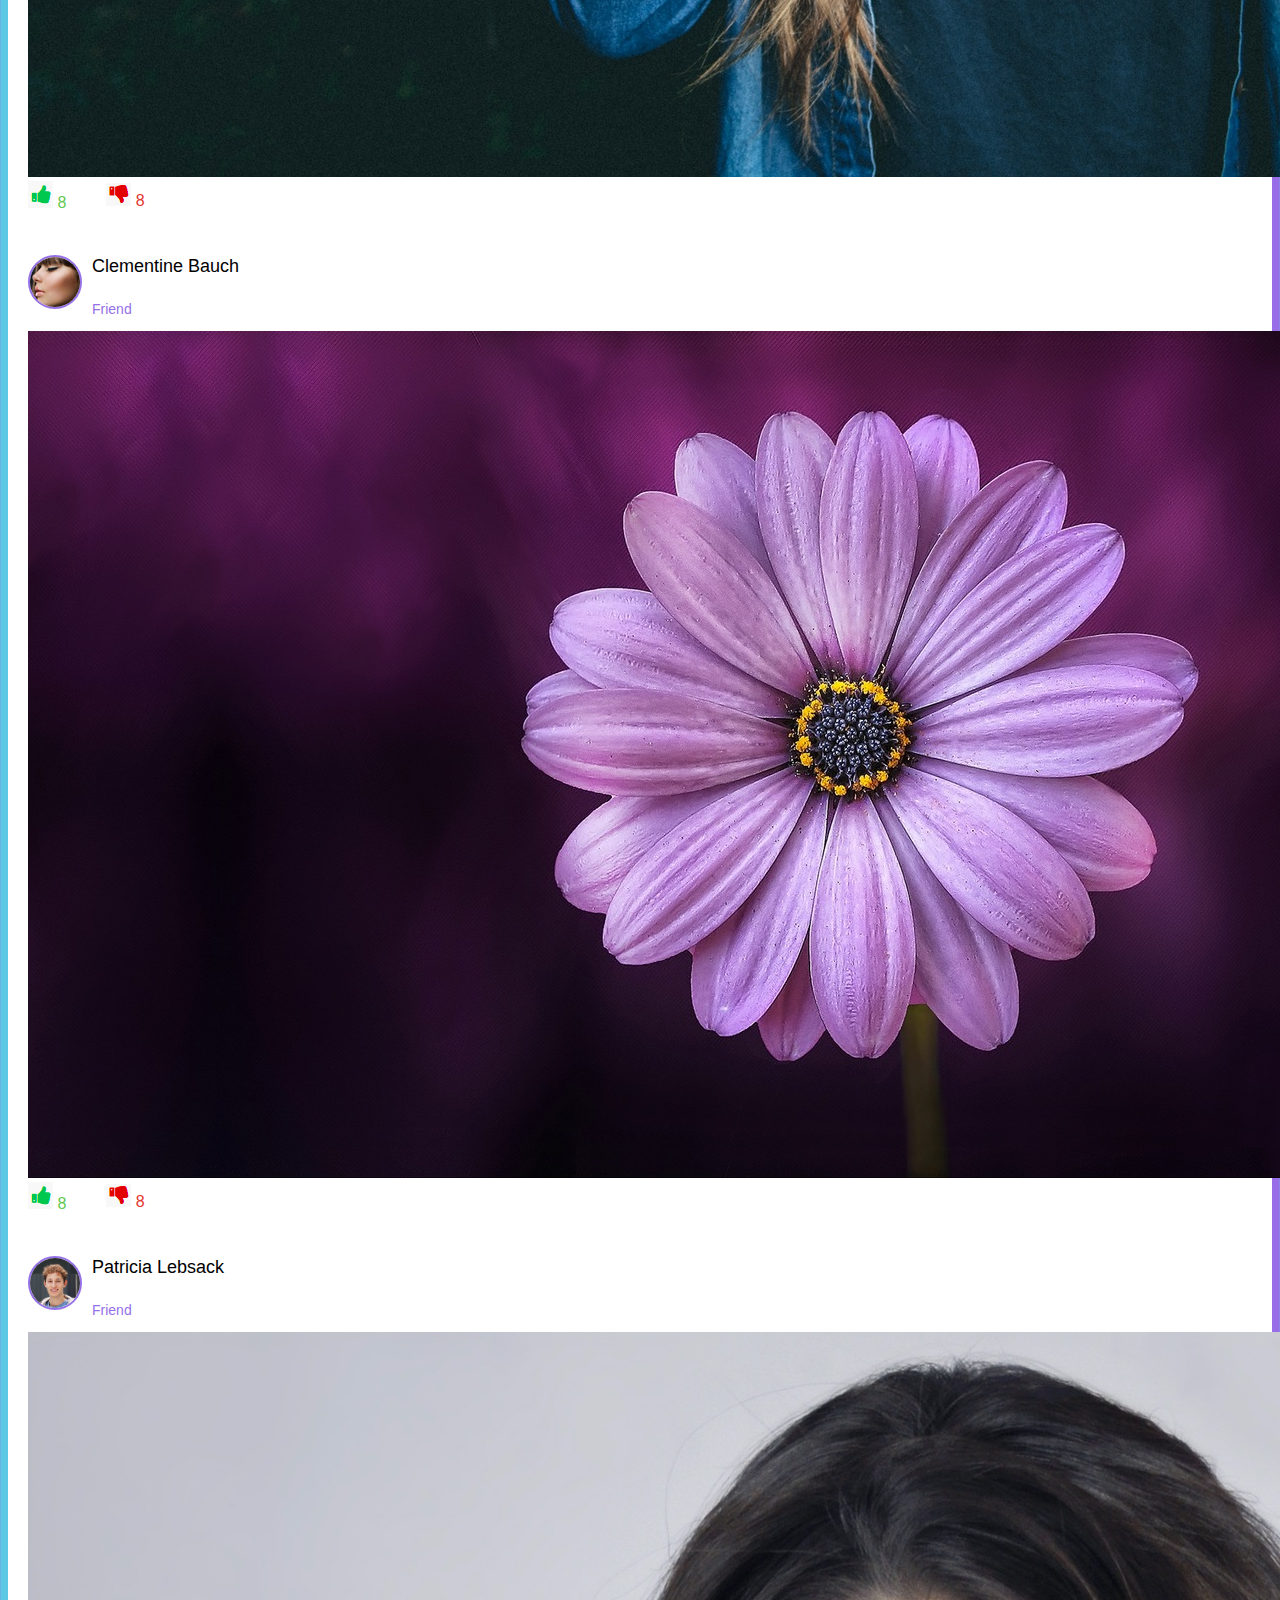
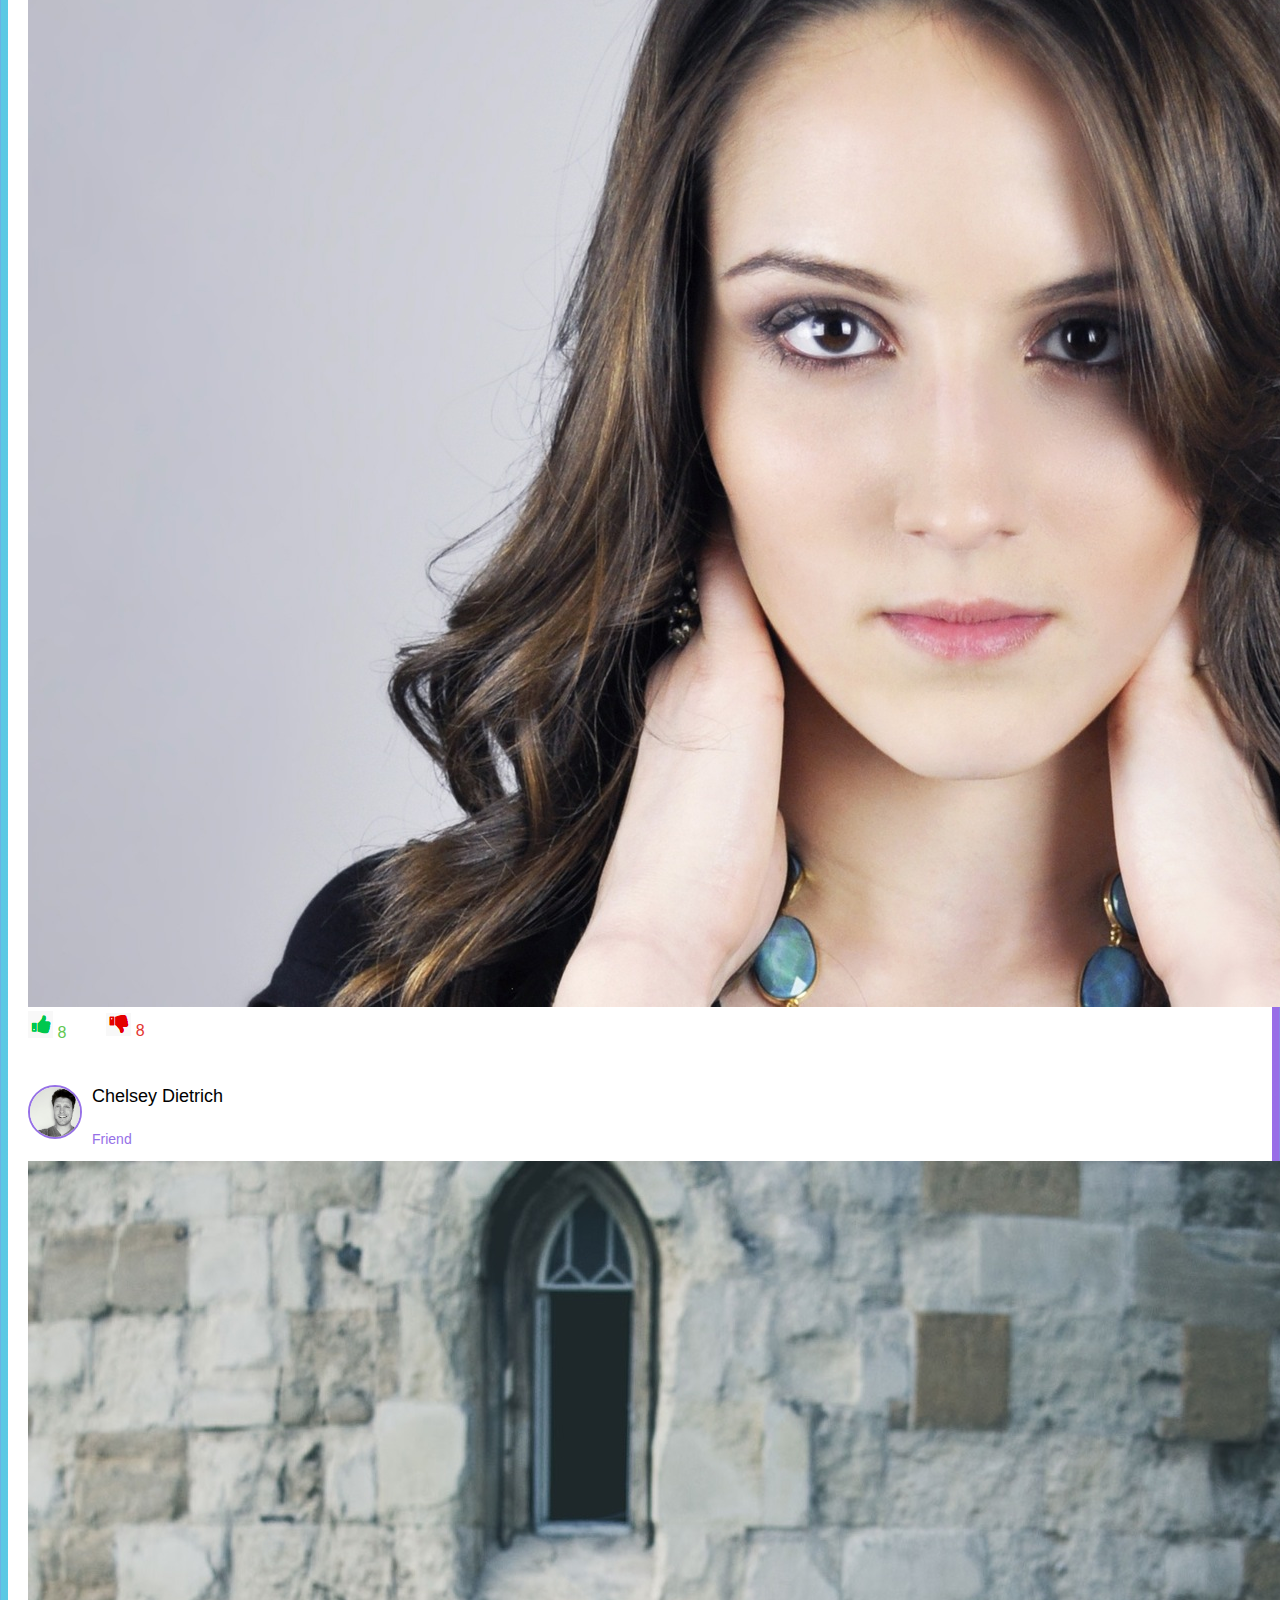
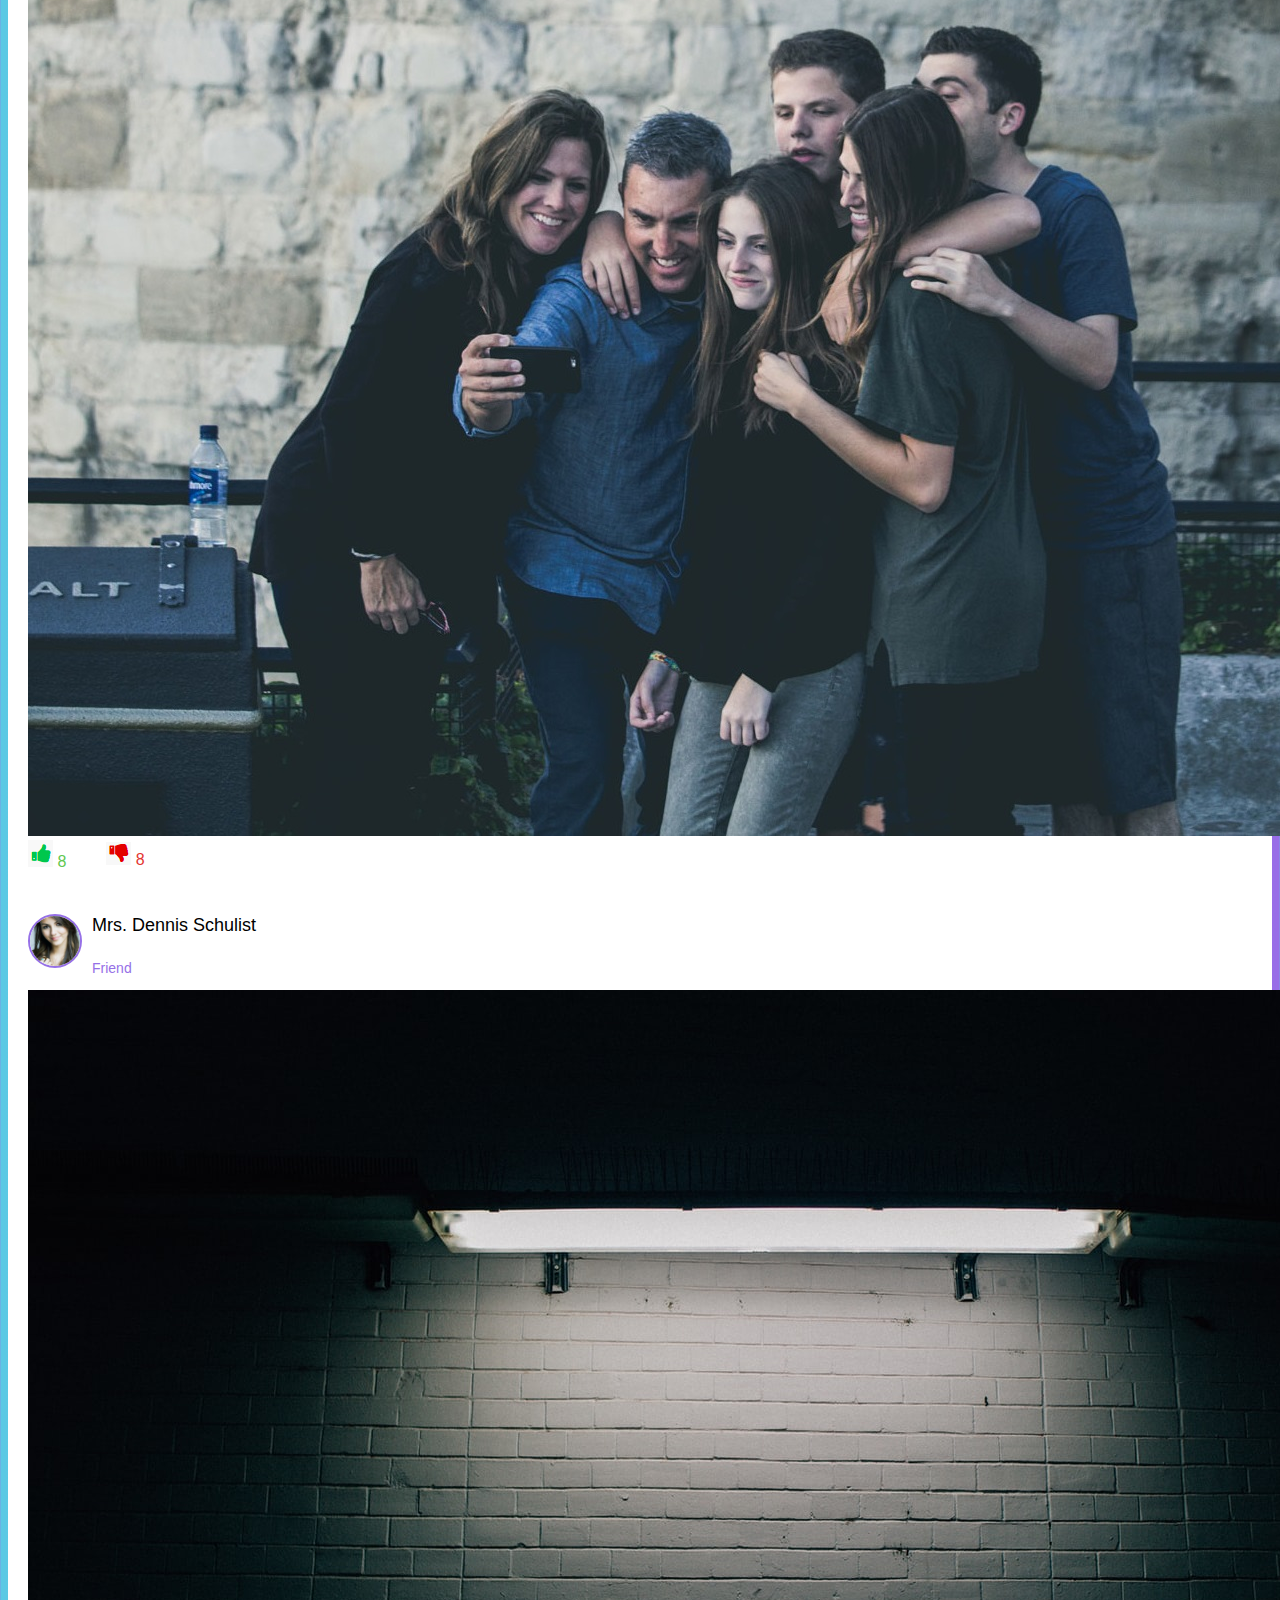
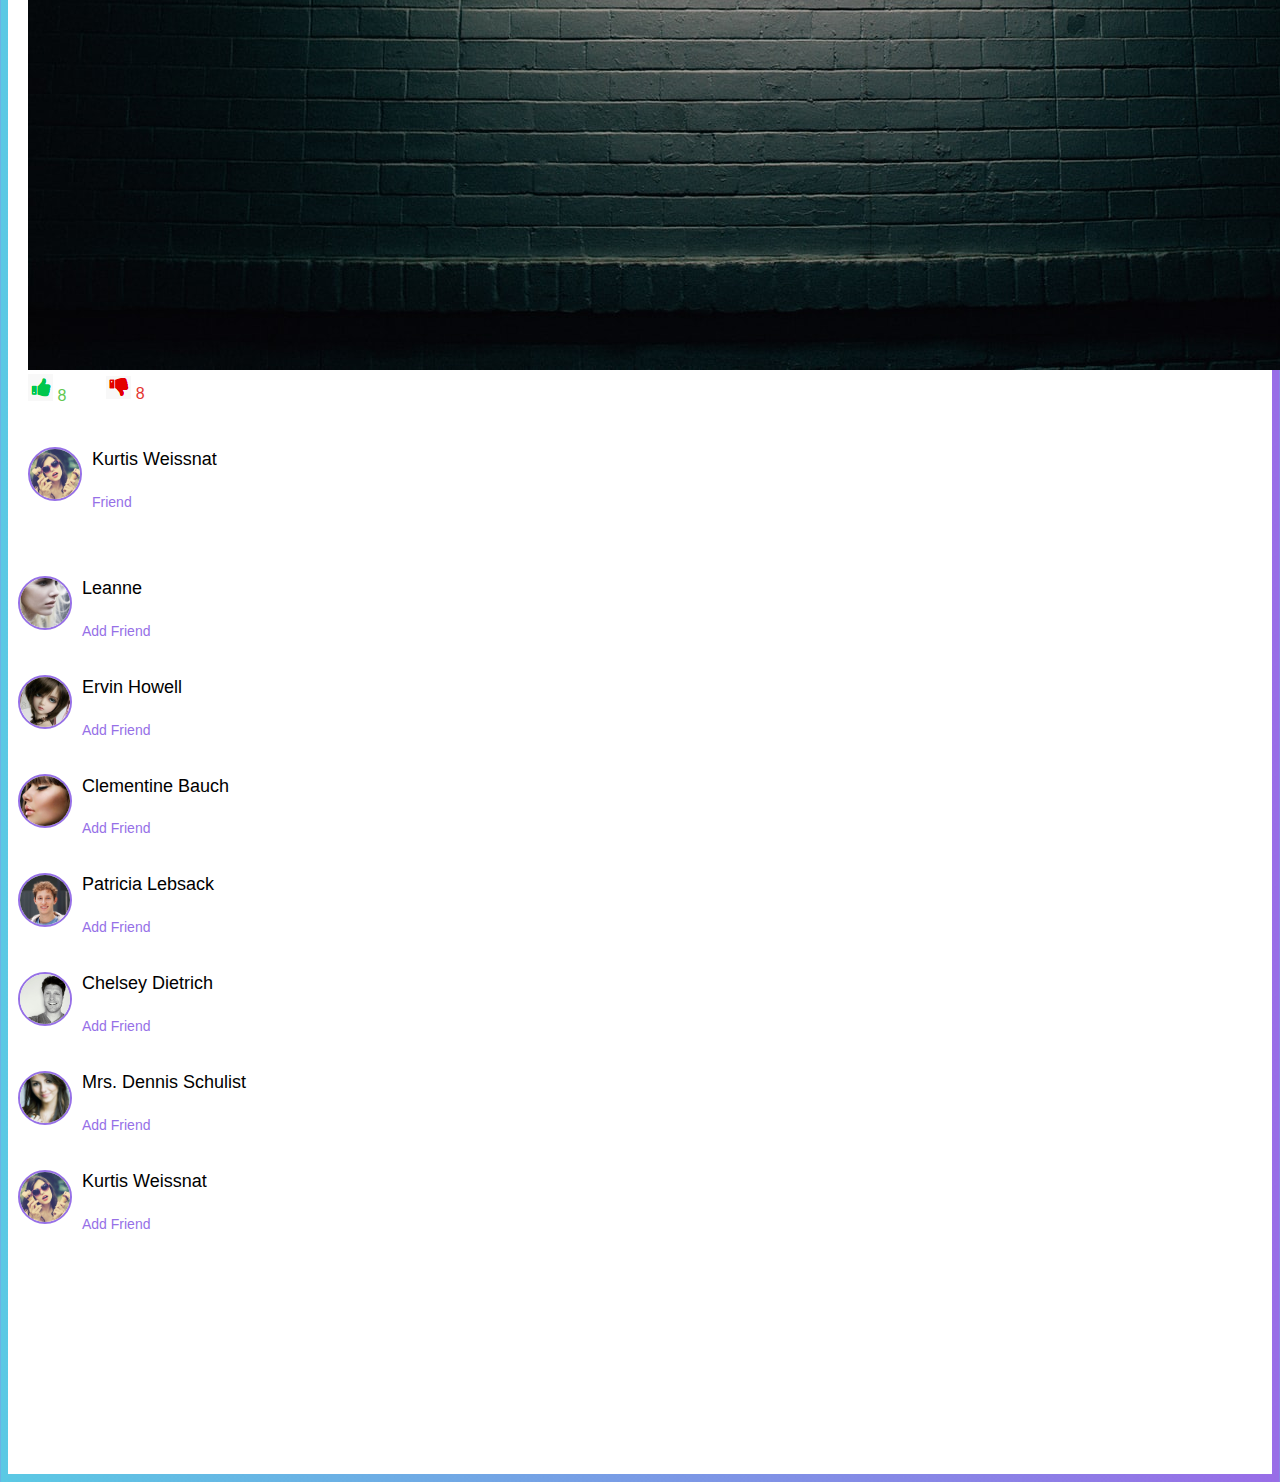
==== commit 9af05a0f: "Signup and login functionality is completed and users profiles are fatched aswell" ====
--- a/index.html
+++ b/index.html
@@ -83,11 +83,15 @@
                 data-bs-toggle="dropdown"
                 aria-expanded="false"
               >
-                <img src="./img/user-1.jpg" alt="" class="nav-user-img">
+                <img src="./img/user-1.jpg" alt="" class="nav-user-img" />
               </a>
               <ul class="dropdown-menu" aria-labelledby="navbarDropdown">
                 <li><a class="dropdown-item" href="#">Settings</a></li>
-                <li><a class="dropdown-item" href="./login.html">Logout</a></li>
+                <li>
+                  <a class="dropdown-item" id="logout-btn" href="./login.html"
+                    >Logout</a
+                  >
+                </li>
               </ul>
             </li>
           </ul>
@@ -163,7 +167,7 @@
           <div class="timeline">
             <div class="row">
               <div class="col-12">
-                <form class="post-form">
+                <form class="post-form" id="upload-form">
                   <div class="user-info-outer">
                     <img src="./img/user-1.jpg" alt="" class="user-image" />
                     <textarea
@@ -171,204 +175,29 @@
                       class="form-control mx-3"
                       placeholder="Type whatever you wish :)"
                     ></textarea>
-                    <img src="./img/photos.png" alt="" class="me-3" />
-                    <a href="#" class="btn btn-global rounded-pill">Publish</a>
+                    <label for="file">
+                      <img src="./img/photos.png" alt="" class="me-3 upload-img" />
+                    </label>
+                    <input type="file" id="file" accept="image/*" />
+                    <a href="#" class="btn btn-global rounded-pill" id="submitBtn">Publish</a>
+                  </div>
+                  <div class="col-12">
+                    <div id="img-preview"></div>
                   </div>
                 </form>
               </div>
             </div>
-            <div class="row">
-              <div class="col-12 col-sm-6">
-                <div class="card mt-4">
-                  <img src="./img/1.jpg" class="card-img-top" alt="..." />
-                  <div class="card-body">
-                    <div class="top">
-                      <div class="likes">
-                        <img src="./img/like.png" alt="" />
-                        <span>8</span>
-                      </div>
-                      <div class="dislikes">
-                        <img src="./img/dislike.png" alt="" />
-                        <span>8</span>
-                      </div>
-                    </div>
-                    <div class="inner">
-                      <img src="./img/user-2.jpg" alt="" class="user-image" />
-                      <div class="user-details">
-                        <h4 class="name mb-0">Sarah Cruiz</h4>
-                        <p class="mb-0">Friend</p>
-                      </div>
-                    </div>
-                  </div>
-                </div>
-              </div>
-              <div class="col-12 col-sm-6">
-                <div class="card mt-4">
-                  <img src="./img/2.jpg" class="card-img-top" alt="..." />
-                  <div class="card-body">
-                    <div class="top">
-                      <div class="likes">
-                        <img src="./img/like.png" alt="" />
-                        <span>8</span>
-                      </div>
-                      <div class="dislikes">
-                        <img src="./img/dislike.png" alt="" />
-                        <span>8</span>
-                      </div>
-                    </div>
-                    <div class="inner">
-                      <img src="./img/user-2.jpg" alt="" class="user-image" />
-                      <div class="user-details">
-                        <h4 class="name mb-0">Sarah Cruiz</h4>
-                        <p class="mb-0">Friend</p>
-                      </div>
-                    </div>
-                  </div>
-                </div>
-              </div>
-              <div class="col-12 col-sm-6">
-                <div class="card mt-4">
-                  <img src="./img/3.jpg" class="card-img-top" alt="..." />
-                  <div class="card-body">
-                    <div class="top">
-                      <div class="likes">
-                        <img src="./img/like.png" alt="" />
-                        <span>8</span>
-                      </div>
-                      <div class="dislikes">
-                        <img src="./img/dislike.png" alt="" />
-                        <span>8</span>
-                      </div>
-                    </div>
-                    <div class="inner">
-                      <img src="./img/user-2.jpg" alt="" class="user-image" />
-                      <div class="user-details">
-                        <h4 class="name mb-0">Sarah Cruiz</h4>
-                        <p class="mb-0">Friend</p>
-                      </div>
-                    </div>
-                  </div>
-                </div>
-              </div>
-              <div class="col-12 col-sm-6">
-                <div class="card mt-4">
-                  <img src="./img/4.jpg" class="card-img-top" alt="..." />
-                  <div class="card-body">
-                    <div class="top">
-                      <div class="likes">
-                        <img src="./img/like.png" alt="" />
-                        <span>8</span>
-                      </div>
-                      <div class="dislikes">
-                        <img src="./img/dislike.png" alt="" />
-                        <span>8</span>
-                      </div>
-                    </div>
-                    <div class="inner">
-                      <img src="./img/user-2.jpg" alt="" class="user-image" />
-                      <div class="user-details">
-                        <h4 class="name mb-0">Sarah Cruiz</h4>
-                        <p class="mb-0">Friend</p>
-                      </div>
-                    </div>
-                  </div>
-                </div>
-              </div>
-              <div class="col-12 col-sm-6">
-                <div class="card mt-4">
-                  <img src="./img/5.jpg" class="card-img-top" alt="..." />
-                  <div class="card-body">
-                    <div class="top">
-                      <div class="likes">
-                        <img src="./img/like.png" alt="" />
-                        <span>8</span>
-                      </div>
-                      <div class="dislikes">
-                        <img src="./img/dislike.png" alt="" />
-                        <span>8</span>
-                      </div>
-                    </div>
-                    <div class="inner">
-                      <img src="./img/user-2.jpg" alt="" class="user-image" />
-                      <div class="user-details">
-                        <h4 class="name mb-0">Sarah Cruiz</h4>
-                        <p class="mb-0">Friend</p>
-                      </div>
-                    </div>
-                  </div>
-                </div>
-              </div>
-              <div class="col-12 col-sm-6">
-                <div class="card mt-4">
-                  <img src="./img/6.jpg" class="card-img-top" alt="..." />
-                  <div class="card-body">
-                    <div class="top">
-                      <div class="likes">
-                        <img src="./img/like.png" alt="" />
-                        <span>8</span>
-                      </div>
-                      <div class="dislikes">
-                        <img src="./img/dislike.png" alt="" />
-                        <span>8</span>
-                      </div>
-                    </div>
-                    <div class="inner">
-                      <img src="./img/user-2.jpg" alt="" class="user-image" />
-                      <div class="user-details">
-                        <h4 class="name mb-0">Sarah Cruiz</h4>
-                        <p class="mb-0">Friend</p>
-                      </div>
-                    </div>
-                  </div>
-                </div>
-              </div>
-            </div>
+            <div class="row" id="posts-wrapper"></div>
           </div>
           <!-- ========================= -->
           <!-- SIDEBAR ENDS -->
           <!-- ========================= -->
         </div>
-        <div class="col-md-3 bg-white">
+        <div class="col-md-3">
           <!-- ========================= -->
           <!-- FOLLOW STARTS -->
           <!-- ========================= -->
-          <div class="follow">
-            <div class="follow-user mb-4">
-              <img src="./img/user-3.jpg" alt="" class="user-image" />
-              <div class="user-details">
-                <h4 class="name mb-0">Diana Amber</h4>
-                <p class="mb-0">Add Friend</p>
-              </div>
-            </div>
-            <div class="follow-user mb-4">
-              <img src="./img/user-4.jpg" alt="" class="user-image" />
-              <div class="user-details">
-                <h4 class="name mb-0">Cris Haris</h4>
-                <p class="mb-0">Add Friend</p>
-              </div>
-            </div>
-            <div class="follow-user mb-4">
-              <img src="./img/user-5.jpg" alt="" class="user-image" />
-              <div class="user-details">
-                <h4 class="name mb-0">Brian Walton</h4>
-                <p class="mb-0">Add Friend</p>
-              </div>
-            </div>
-            <div class="follow-user mb-4">
-              <img src="./img/user-6.jpg" alt="" class="user-image" />
-              <div class="user-details">
-                <h4 class="name mb-0">Olivia Steward</h4>
-                <p class="mb-0">Add Friend</p>
-              </div>
-            </div>
-            <div class="follow-user mb-4">
-              <img src="./img/user-7.jpg" alt="" class="user-image" />
-              <div class="user-details">
-                <h4 class="name mb-0">Sophia Page</h4>
-                <p class="mb-0">Add Friend</p>
-              </div>
-            </div>
-          </div>
+          <div class="follow" id="follow"></div>
           <!-- ========================= -->
           <!-- FOLLOW ENDS -->
           <!-- ========================= -->
@@ -376,6 +205,12 @@
       </div>
     </div>
 
-    <script src="https://cdn.jsdelivr.net/npm/bootstrap@5.0.2/dist/js/bootstrap.bundle.min.js" integrity="sha384-MrcW6ZMFYlzcLA8Nl+NtUVF0sA7MsXsP1UyJoMp4YLEuNSfAP+JcXn/tWtIaxVXM" crossorigin="anonymous"></script>
+    <script
+      src="https://cdn.jsdelivr.net/npm/bootstrap@5.0.2/dist/js/bootstrap.bundle.min.js"
+      integrity="sha384-MrcW6ZMFYlzcLA8Nl+NtUVF0sA7MsXsP1UyJoMp4YLEuNSfAP+JcXn/tWtIaxVXM"
+      crossorigin="anonymous"
+    ></script>
+    <script src="./js/data.js"></script>
+    <script src="./js/index.js"></script>
   </body>
 </html>
--- a/css/styles.css
+++ b/css/styles.css
@@ -24,6 +24,18 @@
   text-decoration: none;
 }
 
+input#file {
+  display: none;
+}
+
+.upload-img {
+  cursor: pointer;
+}
+
+#img-preview img {
+  max-width: 100%;
+}
+
 .btn-global {
   background-image: linear-gradient(to right, #5bc9e4, #986de7);
   color: #fff;
@@ -194,7 +206,7 @@
 #timeline .follow {
   background: #fff;
   padding: 20px 10px;
-  position: fixed;
+  /* position: fixed; */
   min-height: 100vh;
 }
 
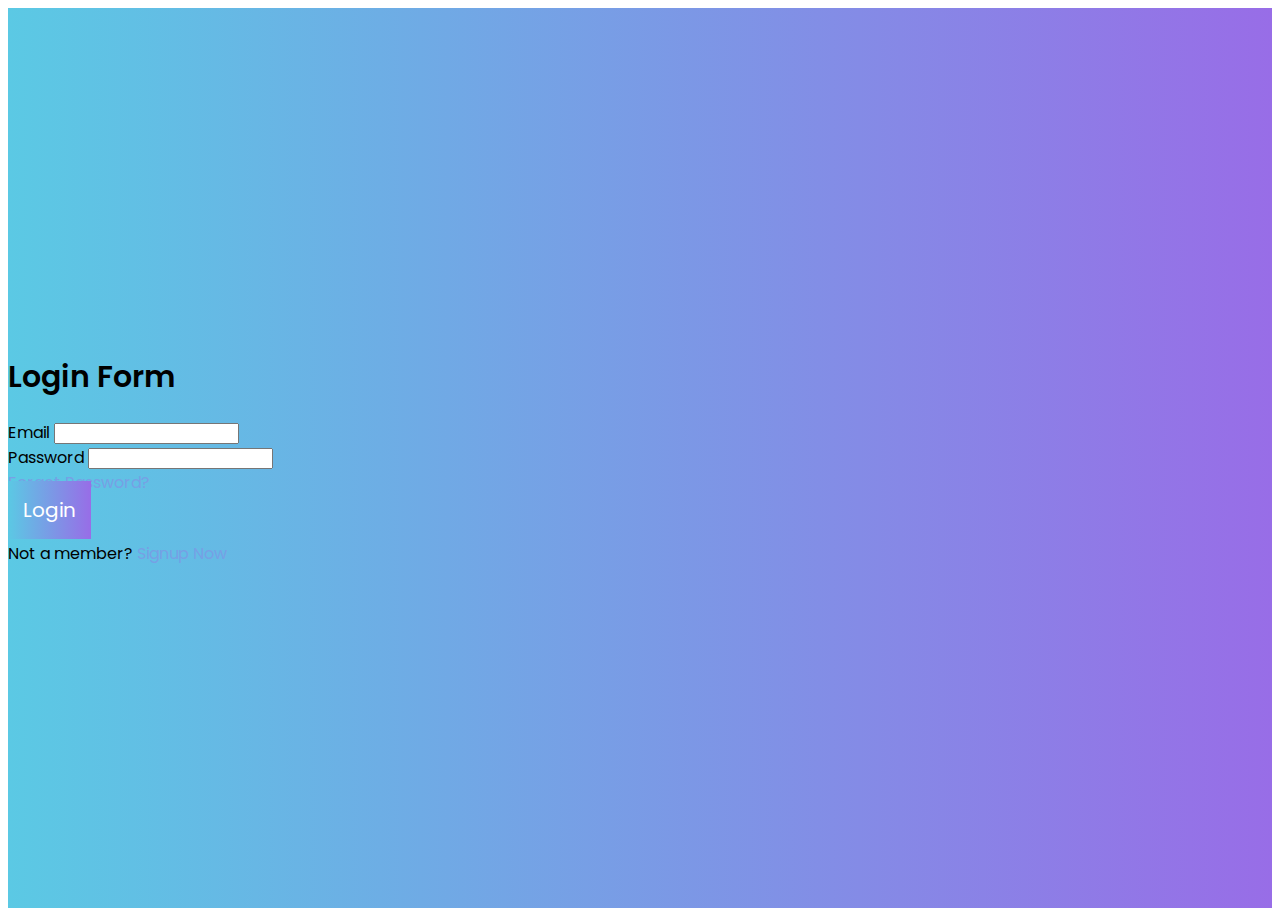
==== commit 069c746b: "Image upload functionality and error handling is completed" ====
--- a/index.html
+++ b/index.html
@@ -113,7 +113,7 @@
                 <div class="user-info d-flex">
                   <img src="./img/user-1.jpg" alt="" />
                   <div class="details">
-                    <h4 class="name">Joise</h4>
+                    <h4 class="name" id="user-name">Joise</h4>
                     <p class="subtitle">Web Developer</p>
                   </div>
                 </div>
@@ -176,17 +176,32 @@
                       placeholder="Type whatever you wish :)"
                     ></textarea>
                     <label for="file">
-                      <img src="./img/photos.png" alt="" class="me-3 upload-img" />
+                      <img
+                        src="./img/photos.png"
+                        alt=""
+                        class="me-3 upload-img"
+                      />
                     </label>
                     <input type="file" id="file" accept="image/*" />
-                    <a href="#" class="btn btn-global rounded-pill" id="submitBtn">Publish</a>
+                    <a
+                      href="#"
+                      class="btn btn-global rounded-pill"
+                      id="submitBtn"
+                      >Publish</a
+                    >
                   </div>
                   <div class="col-12">
+                    <div
+                      id="upload-error"
+                      class="alert alert-danger d-none"
+                      role="alert"
+                    ></div>
                     <div id="img-preview"></div>
                   </div>
                 </form>
               </div>
             </div>
+            <div class="row" id="current-posts-wrapper"></div>
             <div class="row" id="posts-wrapper"></div>
           </div>
           <!-- ========================= -->
